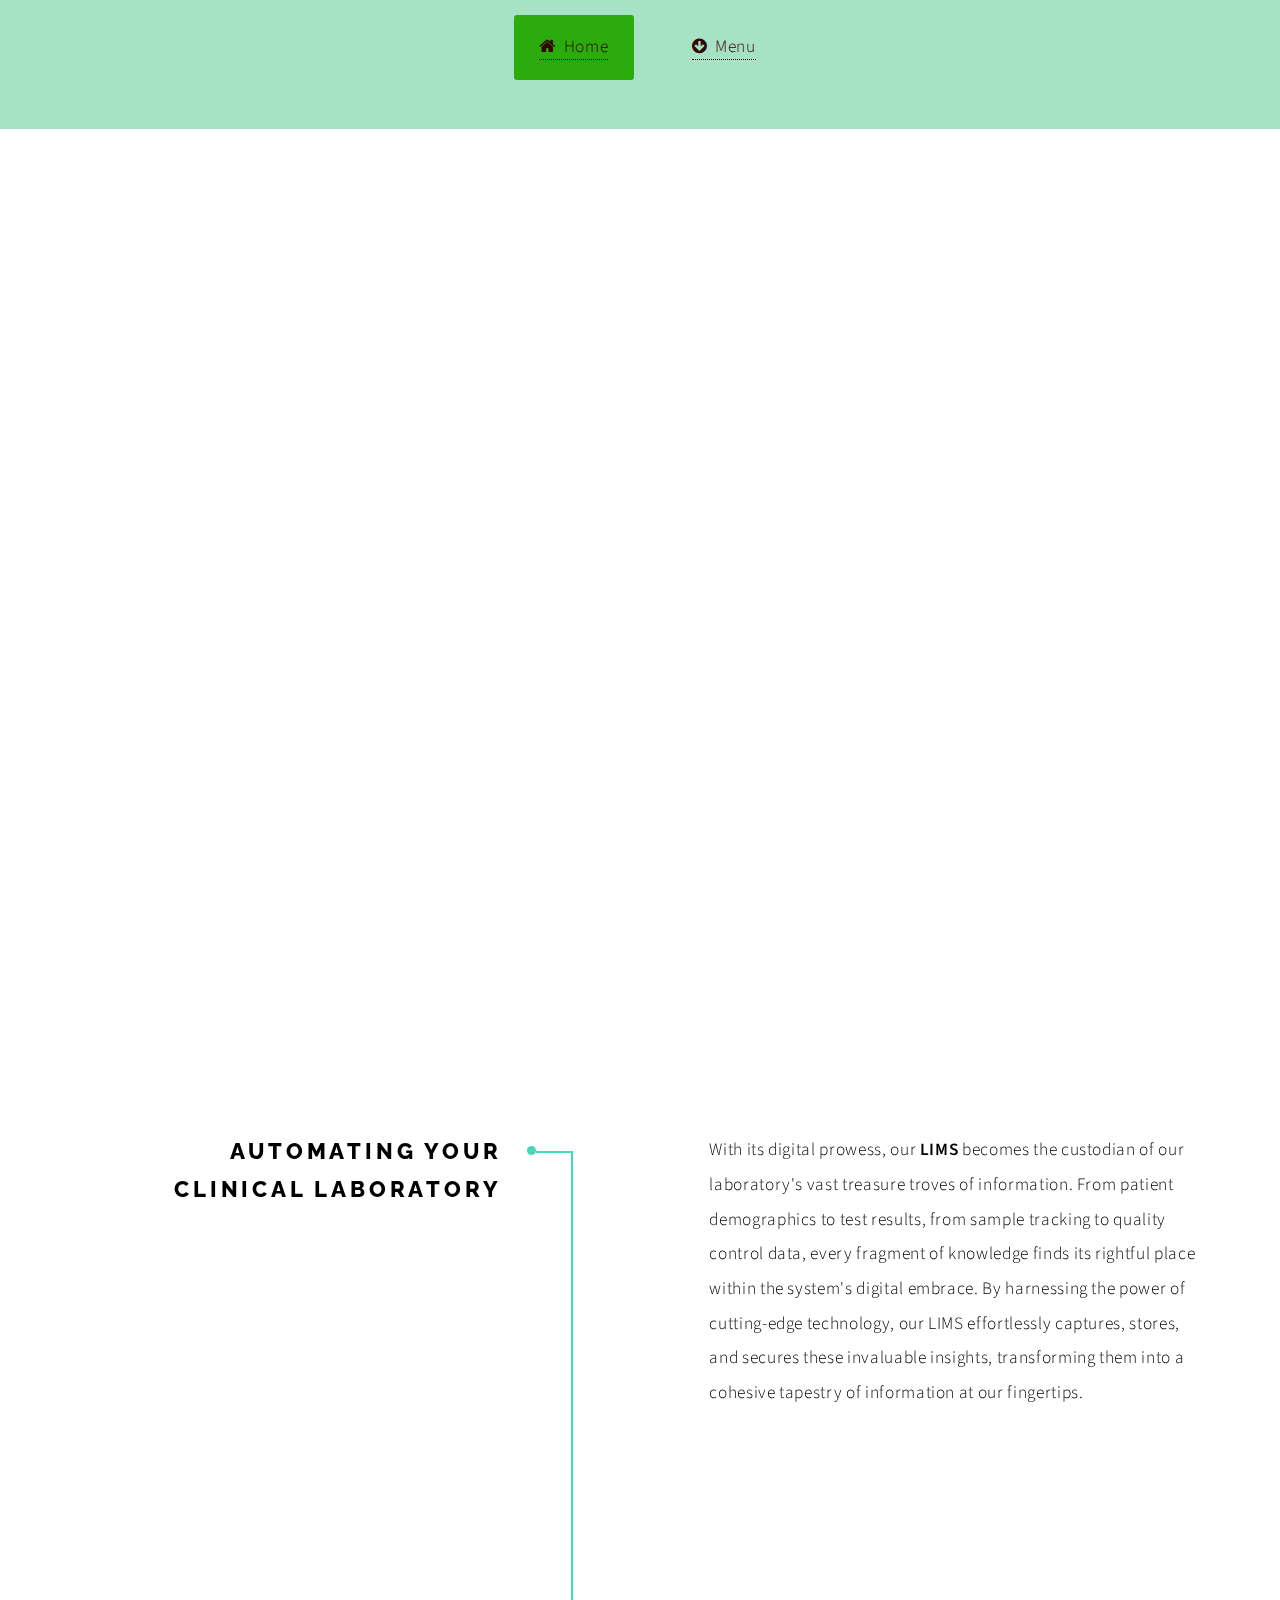
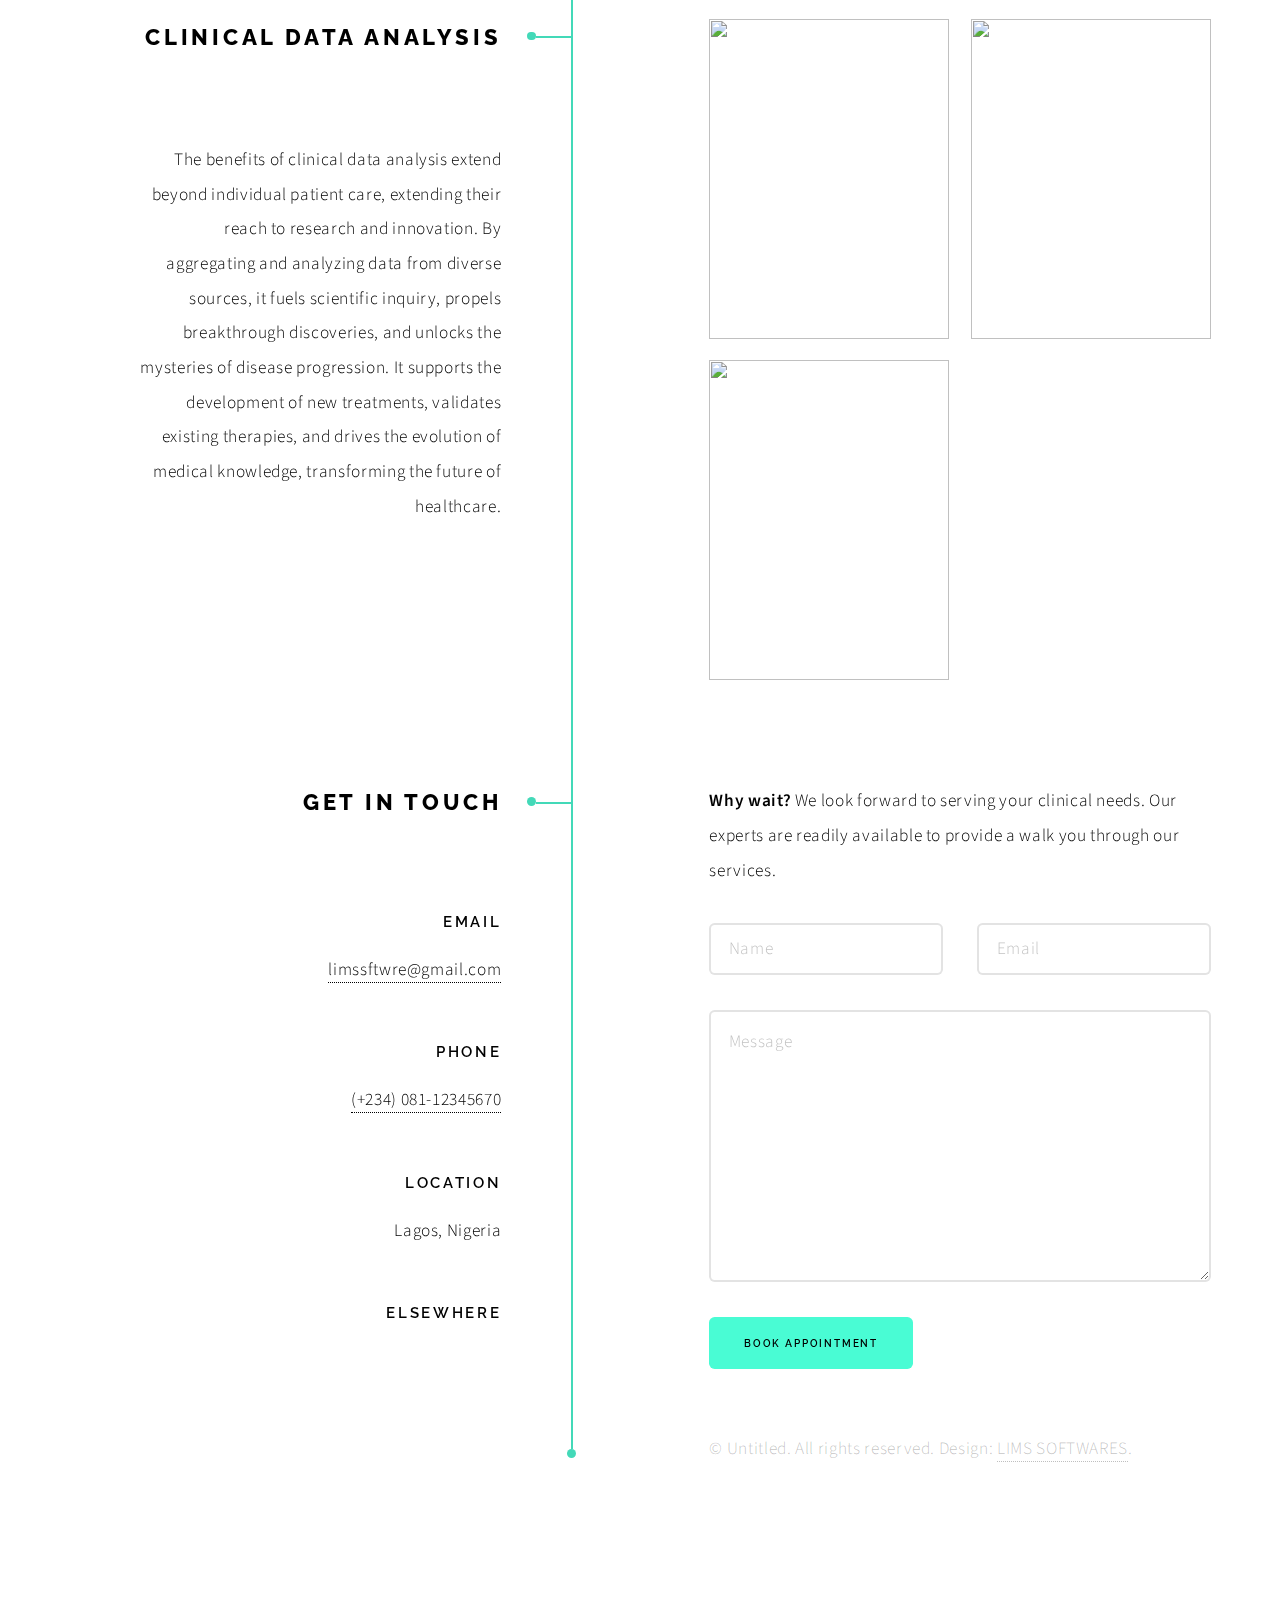
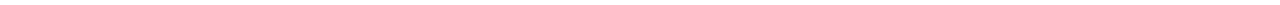
==== index.html @ 27f15570 "homepage" ====
<!DOCTYPE HTML>
<!--
	Laboratory Information Managment System by Limssftwre.
	Free for personal and commercial use under the CCA 3.0 license (html5up.net/license)
-->
<html>
	<head>
		<title>Laboratory Information Management System</title>
		<meta charset="utf-8" />
		<meta name="viewport" content="width=device-width, initial-scale=1, user-scalable=no" />
		<meta name="description" content="" />
		<meta name="keywords" content="" />
		<link rel="stylesheet" href="assets/css/main.css">
		<link rel="stylesheet" href="https://stackpath.bootstrapcdn.com/font-awesome/4.7.0/css/font-awesome.min.css">
	</head>
	<body class="is-preload">

	
<!-- Menu-bar -->
	<div class="menu-bar">
		<ul>
			<li class="active"><a href="#"><i class="fa fa-home"></i>Home</a></li>
				<li><a href="#"><i class="fa fa-arrow-circle-down"></i>Menu</a>
					<div class="sub-menu-1">
						<ul>
							<li><a href="#">Register</a></li>
							<li><a href="#">Sign In</a></li>
							<li><a href="#">Staff</a></li>
						</ul>
					</div>
				</li>
		</ul>
	</div>

		<!-- Wrapper -->
			<div id="wrapper">

				<!-- Intro -->
					<section class="intro">
						<header>
							<h1>Laboratory Information Management System</h1>
							<p>A website designed to test the responsiveness of a clinical laboratory information management system <a href="https://twitter.com/limssftwre">@limssftwre</a> / <a href="https://limssftwre.com">LIMS SOFTWARES</a></p>
							<ul class="actions">
								<li><a href="#first" class="arrow scrolly"><span class="label">Next</span></a></li>
							</ul>
						</header>
						<div class="content">
							<span class="image fill" data-position="center"><img src="images/gallery/fulls/Lims 1.jpeg" alt="" /></span>
						</div>
					</section>

				<!-- Section -->
					<section id="first">
						<header>
							<h2>AUTOMATING YOUR CLINICAL LABORATORY</h2>
						</header>
						<div class="content">
							<p>With its digital prowess, our <strong>LIMS</strong> becomes the custodian of our laboratory's vast treasure troves of information. From patient demographics to test results, from sample tracking to quality control data, every fragment of knowledge finds its rightful place within the system's digital embrace. By harnessing the power of cutting-edge technology, our LIMS effortlessly captures, stores, and secures these invaluable insights, transforming them into a cohesive tapestry of information at our fingertips.</p>
							<span class="image main"><img src="images/LIms 3.jpg" alt="" /></span>
						</div>
					</section>

				<!-- Section -->
					<section>
						<header>
							<h2>CLinical Data Analysis</h2>
							<p>The benefits of clinical data analysis extend beyond individual patient care, extending their reach to research and innovation. By aggregating and analyzing data from diverse sources, it fuels scientific inquiry, propels breakthrough discoveries, and unlocks the mysteries of disease progression. It supports the development of new treatments, validates existing therapies, and drives the evolution of medical knowledge, transforming the future of healthcare.</p>
						</header>
						<div class="content">
							<div class="gallery">
								<a href="images/gallery/thumbs/Lims 2.jpeg"><img src="images/gallery/thumbs/Lims 2.jpeg" alt="" /></a>
								<a href="images/gallery/fulls/Lim_4.jpeg"><img src="images/gallery/thumbs/Lim_4.jpeg" alt="" /></a>
								<a href="images/gallery/fulls/Lim 5.jpeg"><img src="images/gallery/thumbs/Lim 5.jpeg" alt="" /></a>
							</div>
						</div>
					</section>
						
				<!-- Elements -->
				<!--
					<section>
						<header>
							<h2>Elements</h2>
						</header>
						<div class="content">

							<section>
								<header>
									<h3>Text</h3>
								</header>
								<div class="content">
									<p>This is <b>bold</b> and this is <strong>strong</strong>. This is <i>italic</i> and this is <em>emphasized</em>.
									This is <sup>superscript</sup> text and this is <sub>subscript</sub> text.
									This is <u>underlined</u> and this is code: <code>for (;;) { ... }</code>. Finally, <a href="#">this is a link</a>.</p>
									<hr />
									<h2>Heading Level 2</h2>
									<h3>Heading Level 3</h3>
									<h4>Heading Level 4</h4>
									<h5>Heading Level 5</h5>
									<hr />
									<h5>Blockquote</h5>
									<blockquote>Fringilla nisl. Donec accumsan interdum nisi, quis tincidunt felis sagittis eget tempus euismod. Vestibulum ante ipsum primis in faucibus vestibulum. Blandit adipiscing eu felis iaculis volutpat ac adipiscing accumsan faucibus. Vestibulum ante ipsum primis in faucibus lorem ipsum dolor sit amet nullam adipiscing eu felis.</blockquote>
									<h5>Preformatted</h5>
									<pre><code>i = 0;

while (!deck.isInOrder()) {
  print 'Iteration ' + i;
  deck.shuffle();
  i++;
}

print 'Sorted in ' + i + ' iterations.';</code></pre>
								</div>
							</section>

							<section>
								<header>
									<h3>Lists</h3>
								</header>
								<div class="content">

									<h4>Unordered</h4>
									<ul>
										<li>Dolor pulvinar etiam.</li>
										<li>Sagittis adipiscing.</li>
										<li>Felis enim feugiat.</li>
									</ul>

									<h4>Alternate</h4>
									<ul class="alt">
										<li>Dolor pulvinar etiam.</li>
										<li>Sagittis adipiscing.</li>
										<li>Felis enim feugiat.</li>
									</ul>

									<h4>Ordered</h4>
									<ol>
										<li>Dolor pulvinar etiam.</li>
										<li>Etiam vel felis viverra.</li>
										<li>Felis enim feugiat.</li>
										<li>Dolor pulvinar etiam.</li>
										<li>Etiam vel felis lorem.</li>
										<li>Felis enim et feugiat.</li>
									</ol>
									<h4>Icons</h4>
									<ul class="icons">
										<li><a href="#" class="icon brands fa-twitter"><span class="label">Twitter</span></a></li>
										<li><a href="#" class="icon brands fa-facebook-f"><span class="label">Facebook</span></a></li>
										<li><a href="#" class="icon brands fa-instagram"><span class="label">Instagram</span></a></li>
										<li><a href="#" class="icon brands fa-github"><span class="label">Github</span></a></li>
									</ul>

									<h4>Actions</h4>
									<ul class="actions">
										<li><a href="#" class="button primary">Default</a></li>
										<li><a href="#" class="button">Default</a></li>
									</ul>
									<ul class="actions stacked">
										<li><a href="#" class="button primary">Default</a></li>
										<li><a href="#" class="button">Default</a></li>
									</ul>
								</div>
							</section>

							<section>
								<header>
									<h3>Table</h3>
								</header>
								<div class="content">
									<h4>Default</h4>
									<div class="table-wrapper">
										<table>
											<thead>
												<tr>
													<th>Name</th>
													<th>Description</th>
													<th>Price</th>
												</tr>
											</thead>
											<tbody>
												<tr>
													<td>Item One</td>
													<td>Ante turpis integer aliquet porttitor.</td>
													<td>29.99</td>
												</tr>
												<tr>
													<td>Item Two</td>
													<td>Vis ac commodo adipiscing arcu aliquet.</td>
													<td>19.99</td>
												</tr>
												<tr>
													<td>Item Three</td>
													<td> Morbi faucibus arcu accumsan lorem.</td>
													<td>29.99</td>
												</tr>
												<tr>
													<td>Item Four</td>
													<td>Vitae integer tempus condimentum.</td>
													<td>19.99</td>
												</tr>
												<tr>
													<td>Item Five</td>
													<td>Ante turpis integer aliquet porttitor.</td>
													<td>29.99</td>
												</tr>
											</tbody>
											<tfoot>
												<tr>
													<td colspan="2"></td>
													<td>100.00</td>
												</tr>
											</tfoot>
										</table>
									</div>

									<h4>Alternate</h4>
									<div class="table-wrapper">
										<table class="alt">
											<thead>
												<tr>
													<th>Name</th>
													<th>Description</th>
													<th>Price</th>
												</tr>
											</thead>
											<tbody>
												<tr>
													<td>Item One</td>
													<td>Ante turpis integer aliquet porttitor.</td>
													<td>29.99</td>
												</tr>
												<tr>
													<td>Item Two</td>
													<td>Vis ac commodo adipiscing arcu aliquet.</td>
													<td>19.99</td>
												</tr>
												<tr>
													<td>Item Three</td>
													<td> Morbi faucibus arcu accumsan lorem.</td>
													<td>29.99</td>
												</tr>
												<tr>
													<td>Item Four</td>
													<td>Vitae integer tempus condimentum.</td>
													<td>19.99</td>
												</tr>
												<tr>
													<td>Item Five</td>
													<td>Ante turpis integer aliquet porttitor.</td>
													<td>29.99</td>
												</tr>
											</tbody>
											<tfoot>
												<tr>
													<td colspan="2"></td>
													<td>100.00</td>
												</tr>
											</tfoot>
										</table>
									</div>
								</div>
							</section>

							<section>
								<header>
									<h3>Buttons</h3>
								</header>
								<div class="content">
									<ul class="actions">
										<li><a href="#" class="button primary">Primary</a></li>
										<li><a href="#" class="button">Default</a></li>
									</ul>
									<ul class="actions">
										<li><a href="#" class="button large">Large</a></li>
										<li><a href="#" class="button">Default</a></li>
										<li><a href="#" class="button small">Small</a></li>
									</ul>
									<ul class="actions">
										<li><a href="#" class="button primary icon solid fa-download">Icon</a></li>
										<li><a href="#" class="button icon solid fa-download">Icon</a></li>
									</ul>
									<ul class="actions">
										<li><span class="button primary disabled">Disabled</span></li>
										<li><span class="button disabled">Disabled</span></li>
									</ul>
								</div>
							</section>

							<section>
								<header>
									<h3>Form</h3>
								</header>
								<div class="content">
									<form method="post" action="#">
										<div class="fields">
											<div class="field half">
												<label for="demo-name">Name</label>
												<input type="text" name="demo-name" id="demo-name" value="" placeholder="Jane Doe" />
											</div>
											<div class="field half">
												<label for="demo-email">Email</label>
												<input type="email" name="demo-email" id="demo-email" value="" placeholder="jane@untitled.tld" />
											</div>
											<div class="field">
												<label for="demo-category">Category</label>
												<select name="demo-category" id="demo-category">
													<option value="">-</option>
													<option value="1">Manufacturing</option>
													<option value="1">Shipping</option>
													<option value="1">Administration</option>
													<option value="1">Human Resources</option>
												</select>
											</div>
											<div class="field half">
												<input type="radio" id="demo-priority-low" name="demo-priority" checked>
												<label for="demo-priority-low">Low</label>
											</div>
											<div class="field half">
												<input type="radio" id="demo-priority-high" name="demo-priority">
												<label for="demo-priority-high">High</label>
											</div>
											<div class="field half">
												<input type="checkbox" id="demo-copy" name="demo-copy">
												<label for="demo-copy">Email me a copy</label>
											</div>
											<div class="field half">
												<input type="checkbox" id="demo-human" name="demo-human" checked>
												<label for="demo-human">Not a robot</label>
											</div>
											<div class="field">
												<label for="demo-message">Message</label>
												<textarea name="demo-message" id="demo-message" placeholder="Enter your message" rows="6"></textarea>
											</div>
										</div>
										<ul class="actions">
											<li><input type="submit" value="Send Message" class="primary" /></li>
											<li><input type="reset" value="Reset" /></li>
										</ul>
									</form>
								</div>
							</section>

						</div>
					</section>
				-->

				<!-- Section -->
					<section>
						<header>
							<h2>Get in touch</h2>
						</header>
						<div class="content">
							<p><strong>Why wait?</strong> We look forward to serving your clinical needs. Our experts are readily available to provide a walk you through our services.</p>
							<form>
								<div class="fields">
									<div class="field half">
										<input type="text" name="name" id="name" placeholder="Name" />
									</div>
									<div class="field half">
										<input type="email" name="email" id="email" placeholder="Email" />
									</div>
									<div class="field">
										<textarea name="message" id="message" placeholder="Message" rows="7"></textarea>
									</div>
								</div>
								<ul class="actions">
									<li><input type="submit" value="Book Appointment" class="button primary" /></li>
								</ul>
							</form>
						</div>
						<footer>
							<ul class="items">
								<li>
									<h3>Email</h3>
									<a href="#">limssftwre@gmail.com</a>
								</li>
								<li>
									<h3>Phone</h3>
									<a href="#">(+234) 081-12345670</a>
								</li>
								<li>
									<h3>Location</h3>
									<span>Lagos, Nigeria</span>
								</li>
								<li>
									<h3>Elsewhere</h3>
									<ul class="icons">
										<li><a href="#" class="icon brands fa-twitter"><span class="label">Twitter</span></a></li>
										<li><a href="#" class="icon brands fa-instagram"><span class="label">Instagram</span></a></li>
										<li><a href="#" class="icon brands fa-linkedin-in"><span class="label">LinkedIn</span></a></li>
										<li><a href="#" class="icon brands fa-github"><span class="label">GitHub</span></a></li>
									</ul>
								</li>
							</ul>
						</footer>
					</section>

				<!-- Copyright -->
					<div class="copyright">&copy; Untitled. All rights reserved. Design: <a href="https://limssftwre">LIMS SOFTWARES</a>.</div>

			</div>

		<!-- Scripts -->
			<script src="assets/js/jquery.min.js"></script>
			<script src="assets/js/jquery.scrolly.min.js"></script>
			<script src="assets/js/browser.min.js"></script>
			<script src="assets/js/breakpoints.min.js"></script>
			<script src="assets/js/util.js"></script>
			<script src="assets/js/main.js"></script>

	</body>
</html>
---- assets/css/main.css ----
@import url(fontawesome-all.min.css);
@import url("https://fonts.googleapis.com/css?family=Source+Sans+Pro:300,600,700,300i,600i,700i|Raleway:600,800");

/*
	Paradigm Shift by HTML5 UP
	html5up.net | @ajlkn
	Free for personal and commercial use under the CCA 3.0 license (html5up.net/license)
*/

html, body, div, span, applet, object,
iframe, h1, h2, h3, h4, h5, h6, p, blockquote,
pre, a, abbr, acronym, address, big, cite,
code, del, dfn, em, img, ins, kbd, q, s, samp,
small, strike, strong, sub, sup, tt, var, b,
u, i, center, dl, dt, dd, ol, ul, li, fieldset,
form, label, legend, table, caption, tbody,
tfoot, thead, tr, th, td, article, aside,
canvas, details, embed, figure, figcaption,
footer, header, hgroup, menu, nav, output, ruby,
section, summary, time, mark, audio, video {
	margin: 0;
	padding: 0;
	border: 0;
	font-size: 100%;
	font: inherit;
	vertical-align: baseline;}

article, aside, details, figcaption, figure,
footer, header, hgroup, menu, nav, section {
	display: block;}

body {
	line-height: 1;
}

ol, ul {
	list-style: none;
}

blockquote, q {
	quotes: none;
}

	blockquote:before, blockquote:after, q:before, q:after {
		content: '';
		content: none;
	}

table {
	border-collapse: collapse;
	border-spacing: 0;
}

body {
	-webkit-text-size-adjust: none;
}

mark {
	background-color: transparent;
	color: inherit;
}

input::-moz-focus-inner {
	border: 0;
	padding: 0;
}

input, select, textarea {
	-moz-appearance: none;
	-webkit-appearance: none;
	-ms-appearance: none;
	appearance: none;
}

/* Basic */

	@-ms-viewport {
		width: device-width;
	}

	body {
		-ms-overflow-style: scrollbar;
	}

	@media screen and (max-width: 480px) {

		html, body {
			min-width: 320px;
		}

	}

	html {
		box-sizing: border-box;
	}

	*, *:before, *:after {
		box-sizing: inherit;
	}

	html {
		overflow-x: hidden;
	}

	body {
		background: #ffffff;
		overflow-x: hidden;
	}

		body.is-preload *, body.is-preload *:before, body.is-preload *:after {
			-moz-animation: none !important;
			-webkit-animation: none !important;
			-ms-animation: none !important;
			animation: none !important;
			-moz-transition: none !important;
			-webkit-transition: none !important;
			-ms-transition: none !important;
			transition: none !important;
		}

/* Typography */

	html {
		font-size: 18pt;
	}

		@media screen and (max-width: 1920px) {

			html {
				font-size: 13pt;
			}

		}

		@media screen and (max-width: 1152px) {

			html {
				font-size: 14pt;
			}

		}

		@media screen and (max-width: 736px) {

			html {
				font-size: 12pt;
			}

		}

		@media screen and (max-width: 480px) {

			html {
				font-size: 11pt;
			}

		}

	body {
		background-color: #ffffff;
		color: #000000;
	}

	body, input, select, textarea {
		color: #000000;
		font-family: "Source Sans Pro", Helvetica, sans-serif;
		font-size: 1rem;
		font-weight: 300;
		letter-spacing: 0.0375em;
		line-height: 2;
	}

	a {
		-moz-transition: border-bottom-color 0.25s ease-in-out;
		-webkit-transition: border-bottom-color 0.25s ease-in-out;
		-ms-transition: border-bottom-color 0.25s ease-in-out;
		transition: border-bottom-color 0.25s ease-in-out;
		text-decoration: none;
		color: #000000;
		border-bottom: dotted 1px;
	}

		a:hover {
			text-decoration: none;
			border-bottom-color: transparent;
		}

	strong, b {
		font-weight: 600;
		color: #000000;
	}

	em, i {
		font-style: italic;
	}

	p {
		margin: 0 0 2rem 0;
	}

	h1, h2, h3, h4, h5, h6 {
		color: #000000;
		font-family: "Raleway", Helvetica, sans-serif;
		font-weight: 600;
		letter-spacing: 0.175em;
		line-height: 1.75;
		margin: 0 0 1.5rem 0;
		text-transform: uppercase;
	}

		h1 a, h2 a, h3 a, h4 a, h5 a, h6 a {
			color: inherit;
			text-decoration: none;
		}

	h1 {
		font-family: "Source Sans Pro", Helvetica, sans-serif;
		font-size: 5rem;
		font-weight: 700;
		letter-spacing: -0.05em;
		line-height: 1.1;
		margin: 0 0 1.5rem 0;
		text-transform: none;
	}

	h2 {
		font-size: 1.25rem;
		font-weight: 800;
		margin: 0 0 2rem 0;
	}

	h3 {
		font-size: 0.875rem;
	}

	h4 {
		font-size: 0.875rem;
	}

	h5 {
		font-size: 0.75rem;
	}

	h6 {
		font-size: 0.625rem;
	}

	@media screen and (max-width: 736px) {

		h1 {
			font-size: 4.5rem;
			line-height: 1.1;
		}

		h2 {
			font-size: 1.25rem;
			line-height: 1.7;
		}

		h3 {
			font-size: 0.9rem;
		}

		h4 {
			font-size: 0.75rem;
		}

		h5 {
			font-size: 0.675rem;
		}

	}

	@media screen and (max-width: 360px) {

		h1 {
			font-size: 3.75rem;
		}

		h2 {
			font-size: 1.125rem;
		}

		h3 {
			font-size: 0.8rem;
		}

		h4 {
			font-size: 0.675rem;
		}

		h5 {
			font-size: 0.675rem;
		}

	}

	sub {
		font-size: 0.8rem;
		position: relative;
		top: 0.5rem;
	}

	sup {
		font-size: 0.8rem;
		position: relative;
		top: -0.5rem;
	}

	blockquote {
		border-left: solid 0.5rem rgba(144, 144, 144, 0.25);
		font-style: italic;
		margin: 0 0 2rem 0;
		padding: 1rem 0 1rem 2rem;
	}

	code {
		background: rgba(144, 144, 144, 0.1);
		border-radius: 0.325rem;
		font-family: "Courier New", monospace;
		font-size: 0.9rem;
		margin: 0 0.25rem;
		padding: 0.25rem 0.65rem;
	}

	pre {
		-webkit-overflow-scrolling: touch;
		font-family: "Courier New", monospace;
		font-size: 0.9rem;
		margin: 0 0 2rem 0;
		width: 100%;
	}

		pre code {
			display: block;
			line-height: 1.75;
			padding: 1rem 1.5rem;
			overflow-x: auto;
		}

	hr {
		border: 0;
		border-bottom: solid 2px rgba(144, 144, 144, 0.25);
		margin: 3rem 0;
	}

		hr.major {
			margin: 5rem 0;
		}

		@media screen and (max-width: 736px) {

			hr.major {
				margin: 3rem 0;
			}

		}

/* Row */

	.row {
		display: flex;
		flex-wrap: wrap;
		box-sizing: border-box;
		align-items: stretch;
	}

		.row > * {
			box-sizing: border-box;
		}

		.row.gtr-uniform > * > :last-child {
			margin-bottom: 0;
		}

		.row.aln-left {
			justify-content: flex-start;
		}

		.row.aln-center {
			justify-content: center;
		}

		.row.aln-right {
			justify-content: flex-end;
		}

		.row.aln-top {
			align-items: flex-start;
		}

		.row.aln-middle {
			align-items: center;
		}

		.row.aln-bottom {
			align-items: flex-end;
		}

		.row > .imp {
			order: -1;
		}

		.row > .col-1 {
			width: 8.33333%;
		}

		.row > .off-1 {
			margin-left: 8.33333%;
		}

		.row > .col-2 {
			width: 16.66667%;
		}

		.row > .off-2 {
			margin-left: 16.66667%;
		}

		.row > .col-3 {
			width: 25%;
		}

		.row > .off-3 {
			margin-left: 25%;
		}

		.row > .col-4 {
			width: 33.33333%;
		}

		.row > .off-4 {
			margin-left: 33.33333%;
		}

		.row > .col-5 {
			width: 41.66667%;
		}

		.row > .off-5 {
			margin-left: 41.66667%;
		}

		.row > .col-6 {
			width: 50%;
		}

		.row > .off-6 {
			margin-left: 50%;
		}

		.row > .col-7 {
			width: 58.33333%;
		}

		.row > .off-7 {
			margin-left: 58.33333%;
		}

		.row > .col-8 {
			width: 66.66667%;
		}

		.row > .off-8 {
			margin-left: 66.66667%;
		}

		.row > .col-9 {
			width: 75%;
		}

		.row > .off-9 {
			margin-left: 75%;
		}

		.row > .col-10 {
			width: 83.33333%;
		}

		.row > .off-10 {
			margin-left: 83.33333%;
		}

		.row > .col-11 {
			width: 91.66667%;
		}

		.row > .off-11 {
			margin-left: 91.66667%;
		}

		.row > .col-12 {
			width: 100%;
		}

		.row > .off-12 {
			margin-left: 100%;
		}

		.row.gtr-0 {
			margin-top: 0;
			margin-left: 0rem;
		}

			.row.gtr-0 > * {
				padding: 0 0 0 0rem;
			}

			.row.gtr-0.gtr-uniform {
				margin-top: 0rem;
			}

				.row.gtr-0.gtr-uniform > * {
					padding-top: 0rem;
				}

		.row.gtr-25 {
			margin-top: 0;
			margin-left: -0.5rem;
		}

			.row.gtr-25 > * {
				padding: 0 0 0 0.5rem;
			}

			.row.gtr-25.gtr-uniform {
				margin-top: -0.5rem;
			}

				.row.gtr-25.gtr-uniform > * {
					padding-top: 0.5rem;
				}

		.row.gtr-50 {
			margin-top: 0;
			margin-left: -1rem;
		}

			.row.gtr-50 > * {
				padding: 0 0 0 1rem;
			}

			.row.gtr-50.gtr-uniform {
				margin-top: -1rem;
			}

				.row.gtr-50.gtr-uniform > * {
					padding-top: 1rem;
				}

		.row {
			margin-top: 0;
			margin-left: -2rem;
		}

			.row > * {
				padding: 0 0 0 2rem;
			}

			.row.gtr-uniform {
				margin-top: -2rem;
			}

				.row.gtr-uniform > * {
					padding-top: 2rem;
				}

		.row.gtr-150 {
			margin-top: 0;
			margin-left: -3rem;
		}

			.row.gtr-150 > * {
				padding: 0 0 0 3rem;
			}

			.row.gtr-150.gtr-uniform {
				margin-top: -3rem;
			}

				.row.gtr-150.gtr-uniform > * {
					padding-top: 3rem;
				}

		.row.gtr-200 {
			margin-top: 0;
			margin-left: -4rem;
		}

			.row.gtr-200 > * {
				padding: 0 0 0 4rem;
			}

			.row.gtr-200.gtr-uniform {
				margin-top: -4rem;
			}

				.row.gtr-200.gtr-uniform > * {
					padding-top: 4rem;
				}

		@media screen and (max-width: 1920px) {

			.row {
				display: flex;
				flex-wrap: wrap;
				box-sizing: border-box;
				align-items: stretch;
			}

				.row > * {
					box-sizing: border-box;
				}

				.row.gtr-uniform > * > :last-child {
					margin-bottom: 0;
				}

				.row.aln-left {
					justify-content: flex-start;
				}

				.row.aln-center {
					justify-content: center;
				}

				.row.aln-right {
					justify-content: flex-end;
				}

				.row.aln-top {
					align-items: flex-start;
				}

				.row.aln-middle {
					align-items: center;
				}

				.row.aln-bottom {
					align-items: flex-end;
				}

				.row > .imp-xlarge {
					order: -1;
				}

				.row > .col-1-xlarge {
					width: 8.33333%;
				}

				.row > .off-1-xlarge {
					margin-left: 8.33333%;
				}

				.row > .col-2-xlarge {
					width: 16.66667%;
				}

				.row > .off-2-xlarge {
					margin-left: 16.66667%;
				}

				.row > .col-3-xlarge {
					width: 25%;
				}

				.row > .off-3-xlarge {
					margin-left: 25%;
				}

				.row > .col-4-xlarge {
					width: 33.33333%;
				}

				.row > .off-4-xlarge {
					margin-left: 33.33333%;
				}

				.row > .col-5-xlarge {
					width: 41.66667%;
				}

				.row > .off-5-xlarge {
					margin-left: 41.66667%;
				}

				.row > .col-6-xlarge {
					width: 50%;
				}

				.row > .off-6-xlarge {
					margin-left: 50%;
				}

				.row > .col-7-xlarge {
					width: 58.33333%;
				}

				.row > .off-7-xlarge {
					margin-left: 58.33333%;
				}

				.row > .col-8-xlarge {
					width: 66.66667%;
				}

				.row > .off-8-xlarge {
					margin-left: 66.66667%;
				}

				.row > .col-9-xlarge {
					width: 75%;
				}

				.row > .off-9-xlarge {
					margin-left: 75%;
				}

				.row > .col-10-xlarge {
					width: 83.33333%;
				}

				.row > .off-10-xlarge {
					margin-left: 83.33333%;
				}

				.row > .col-11-xlarge {
					width: 91.66667%;
				}

				.row > .off-11-xlarge {
					margin-left: 91.66667%;
				}

				.row > .col-12-xlarge {
					width: 100%;
				}

				.row > .off-12-xlarge {
					margin-left: 100%;
				}

				.row.gtr-0 {
					margin-top: 0;
					margin-left: 0rem;
				}

					.row.gtr-0 > * {
						padding: 0 0 0 0rem;
					}

					.row.gtr-0.gtr-uniform {
						margin-top: 0rem;
					}

						.row.gtr-0.gtr-uniform > * {
							padding-top: 0rem;
						}

				.row.gtr-25 {
					margin-top: 0;
					margin-left: -0.5rem;
				}

					.row.gtr-25 > * {
						padding: 0 0 0 0.5rem;
					}

					.row.gtr-25.gtr-uniform {
						margin-top: -0.5rem;
					}

						.row.gtr-25.gtr-uniform > * {
							padding-top: 0.5rem;
						}

				.row.gtr-50 {
					margin-top: 0;
					margin-left: -1rem;
				}

					.row.gtr-50 > * {
						padding: 0 0 0 1rem;
					}

					.row.gtr-50.gtr-uniform {
						margin-top: -1rem;
					}

						.row.gtr-50.gtr-uniform > * {
							padding-top: 1rem;
						}

				.row {
					margin-top: 0;
					margin-left: -2rem;
				}

					.row > * {
						padding: 0 0 0 2rem;
					}

					.row.gtr-uniform {
						margin-top: -2rem;
					}

						.row.gtr-uniform > * {
							padding-top: 2rem;
						}

				.row.gtr-150 {
					margin-top: 0;
					margin-left: -3rem;
				}

					.row.gtr-150 > * {
						padding: 0 0 0 3rem;
					}

					.row.gtr-150.gtr-uniform {
						margin-top: -3rem;
					}

						.row.gtr-150.gtr-uniform > * {
							padding-top: 3rem;
						}

				.row.gtr-200 {
					margin-top: 0;
					margin-left: -4rem;
				}

					.row.gtr-200 > * {
						padding: 0 0 0 4rem;
					}

					.row.gtr-200.gtr-uniform {
						margin-top: -4rem;
					}

						.row.gtr-200.gtr-uniform > * {
							padding-top: 4rem;
						}

		}

		@media screen and (max-width: 1280px) {

			.row {
				display: flex;
				flex-wrap: wrap;
				box-sizing: border-box;
				align-items: stretch;
			}

				.row > * {
					box-sizing: border-box;
				}

				.row.gtr-uniform > * > :last-child {
					margin-bottom: 0;
				}

				.row.aln-left {
					justify-content: flex-start;
				}

				.row.aln-center {
					justify-content: center;
				}

				.row.aln-right {
					justify-content: flex-end;
				}

				.row.aln-top {
					align-items: flex-start;
				}

				.row.aln-middle {
					align-items: center;
				}

				.row.aln-bottom {
					align-items: flex-end;
				}

				.row > .imp-large {
					order: -1;
				}

				.row > .col-1-large {
					width: 8.33333%;
				}

				.row > .off-1-large {
					margin-left: 8.33333%;
				}

				.row > .col-2-large {
					width: 16.66667%;
				}

				.row > .off-2-large {
					margin-left: 16.66667%;
				}

				.row > .col-3-large {
					width: 25%;
				}

				.row > .off-3-large {
					margin-left: 25%;
				}

				.row > .col-4-large {
					width: 33.33333%;
				}

				.row > .off-4-large {
					margin-left: 33.33333%;
				}

				.row > .col-5-large {
					width: 41.66667%;
				}

				.row > .off-5-large {
					margin-left: 41.66667%;
				}

				.row > .col-6-large {
					width: 50%;
				}

				.row > .off-6-large {
					margin-left: 50%;
				}

				.row > .col-7-large {
					width: 58.33333%;
				}

				.row > .off-7-large {
					margin-left: 58.33333%;
				}

				.row > .col-8-large {
					width: 66.66667%;
				}

				.row > .off-8-large {
					margin-left: 66.66667%;
				}

				.row > .col-9-large {
					width: 75%;
				}

				.row > .off-9-large {
					margin-left: 75%;
				}

				.row > .col-10-large {
					width: 83.33333%;
				}

				.row > .off-10-large {
					margin-left: 83.33333%;
				}

				.row > .col-11-large {
					width: 91.66667%;
				}

				.row > .off-11-large {
					margin-left: 91.66667%;
				}

				.row > .col-12-large {
					width: 100%;
				}

				.row > .off-12-large {
					margin-left: 100%;
				}

				.row.gtr-0 {
					margin-top: 0;
					margin-left: 0rem;
				}

					.row.gtr-0 > * {
						padding: 0 0 0 0rem;
					}

					.row.gtr-0.gtr-uniform {
						margin-top: 0rem;
					}

						.row.gtr-0.gtr-uniform > * {
							padding-top: 0rem;
						}

				.row.gtr-25 {
					margin-top: 0;
					margin-left: -0.375rem;
				}

					.row.gtr-25 > * {
						padding: 0 0 0 0.375rem;
					}

					.row.gtr-25.gtr-uniform {
						margin-top: -0.375rem;
					}

						.row.gtr-25.gtr-uniform > * {
							padding-top: 0.375rem;
						}

				.row.gtr-50 {
					margin-top: 0;
					margin-left: -0.75rem;
				}

					.row.gtr-50 > * {
						padding: 0 0 0 0.75rem;
					}

					.row.gtr-50.gtr-uniform {
						margin-top: -0.75rem;
					}

						.row.gtr-50.gtr-uniform > * {
							padding-top: 0.75rem;
						}

				.row {
					margin-top: 0;
					margin-left: -1.5rem;
				}

					.row > * {
						padding: 0 0 0 1.5rem;
					}

					.row.gtr-uniform {
						margin-top: -1.5rem;
					}

						.row.gtr-uniform > * {
							padding-top: 1.5rem;
						}

				.row.gtr-150 {
					margin-top: 0;
					margin-left: -2.25rem;
				}

					.row.gtr-150 > * {
						padding: 0 0 0 2.25rem;
					}

					.row.gtr-150.gtr-uniform {
						margin-top: -2.25rem;
					}

						.row.gtr-150.gtr-uniform > * {
							padding-top: 2.25rem;
						}

				.row.gtr-200 {
					margin-top: 0;
					margin-left: -3rem;
				}

					.row.gtr-200 > * {
						padding: 0 0 0 3rem;
					}

					.row.gtr-200.gtr-uniform {
						margin-top: -3rem;
					}

						.row.gtr-200.gtr-uniform > * {
							padding-top: 3rem;
						}

		}

		@media screen and (max-width: 1152px) {

			.row {
				display: flex;
				flex-wrap: wrap;
				box-sizing: border-box;
				align-items: stretch;
			}

				.row > * {
					box-sizing: border-box;
				}

				.row.gtr-uniform > * > :last-child {
					margin-bottom: 0;
				}

				.row.aln-left {
					justify-content: flex-start;
				}

				.row.aln-center {
					justify-content: center;
				}

				.row.aln-right {
					justify-content: flex-end;
				}

				.row.aln-top {
					align-items: flex-start;
				}

				.row.aln-middle {
					align-items: center;
				}

				.row.aln-bottom {
					align-items: flex-end;
				}

				.row > .imp-medium {
					order: -1;
				}

				.row > .col-1-medium {
					width: 8.33333%;
				}

				.row > .off-1-medium {
					margin-left: 8.33333%;
				}

				.row > .col-2-medium {
					width: 16.66667%;
				}

				.row > .off-2-medium {
					margin-left: 16.66667%;
				}

				.row > .col-3-medium {
					width: 25%;
				}

				.row > .off-3-medium {
					margin-left: 25%;
				}

				.row > .col-4-medium {
					width: 33.33333%;
				}

				.row > .off-4-medium {
					margin-left: 33.33333%;
				}

				.row > .col-5-medium {
					width: 41.66667%;
				}

				.row > .off-5-medium {
					margin-left: 41.66667%;
				}

				.row > .col-6-medium {
					width: 50%;
				}

				.row > .off-6-medium {
					margin-left: 50%;
				}

				.row > .col-7-medium {
					width: 58.33333%;
				}

				.row > .off-7-medium {
					margin-left: 58.33333%;
				}

				.row > .col-8-medium {
					width: 66.66667%;
				}

				.row > .off-8-medium {
					margin-left: 66.66667%;
				}

				.row > .col-9-medium {
					width: 75%;
				}

				.row > .off-9-medium {
					margin-left: 75%;
				}

				.row > .col-10-medium {
					width: 83.33333%;
				}

				.row > .off-10-medium {
					margin-left: 83.33333%;
				}

				.row > .col-11-medium {
					width: 91.66667%;
				}

				.row > .off-11-medium {
					margin-left: 91.66667%;
				}

				.row > .col-12-medium {
					width: 100%;
				}

				.row > .off-12-medium {
					margin-left: 100%;
				}

				.row.gtr-0 {
					margin-top: 0;
					margin-left: 0rem;
				}

					.row.gtr-0 > * {
						padding: 0 0 0 0rem;
					}

					.row.gtr-0.gtr-uniform {
						margin-top: 0rem;
					}

						.row.gtr-0.gtr-uniform > * {
							padding-top: 0rem;
						}

				.row.gtr-25 {
					margin-top: 0;
					margin-left: -0.375rem;
				}

					.row.gtr-25 > * {
						padding: 0 0 0 0.375rem;
					}

					.row.gtr-25.gtr-uniform {
						margin-top: -0.375rem;
					}

						.row.gtr-25.gtr-uniform > * {
							padding-top: 0.375rem;
						}

				.row.gtr-50 {
					margin-top: 0;
					margin-left: -0.75rem;
				}

					.row.gtr-50 > * {
						padding: 0 0 0 0.75rem;
					}

					.row.gtr-50.gtr-uniform {
						margin-top: -0.75rem;
					}

						.row.gtr-50.gtr-uniform > * {
							padding-top: 0.75rem;
						}

				.row {
					margin-top: 0;
					margin-left: -1.5rem;
				}

					.row > * {
						padding: 0 0 0 1.5rem;
					}

					.row.gtr-uniform {
						margin-top: -1.5rem;
					}

						.row.gtr-uniform > * {
							padding-top: 1.5rem;
						}

				.row.gtr-150 {
					margin-top: 0;
					margin-left: -2.25rem;
				}

					.row.gtr-150 > * {
						padding: 0 0 0 2.25rem;
					}

					.row.gtr-150.gtr-uniform {
						margin-top: -2.25rem;
					}

						.row.gtr-150.gtr-uniform > * {
							padding-top: 2.25rem;
						}

				.row.gtr-200 {
					margin-top: 0;
					margin-left: -3rem;
				}

					.row.gtr-200 > * {
						padding: 0 0 0 3rem;
					}

					.row.gtr-200.gtr-uniform {
						margin-top: -3rem;
					}

						.row.gtr-200.gtr-uniform > * {
							padding-top: 3rem;
						}

		}

		@media screen and (max-width: 736px) {

			.row {
				display: flex;
				flex-wrap: wrap;
				box-sizing: border-box;
				align-items: stretch;
			}

				.row > * {
					box-sizing: border-box;
				}

				.row.gtr-uniform > * > :last-child {
					margin-bottom: 0;
				}

				.row.aln-left {
					justify-content: flex-start;
				}

				.row.aln-center {
					justify-content: center;
				}

				.row.aln-right {
					justify-content: flex-end;
				}

				.row.aln-top {
					align-items: flex-start;
				}

				.row.aln-middle {
					align-items: center;
				}

				.row.aln-bottom {
					align-items: flex-end;
				}

				.row > .imp-small {
					order: -1;
				}

				.row > .col-1-small {
					width: 8.33333%;
				}

				.row > .off-1-small {
					margin-left: 8.33333%;
				}

				.row > .col-2-small {
					width: 16.66667%;
				}

				.row > .off-2-small {
					margin-left: 16.66667%;
				}

				.row > .col-3-small {
					width: 25%;
				}

				.row > .off-3-small {
					margin-left: 25%;
				}

				.row > .col-4-small {
					width: 33.33333%;
				}

				.row > .off-4-small {
					margin-left: 33.33333%;
				}

				.row > .col-5-small {
					width: 41.66667%;
				}

				.row > .off-5-small {
					margin-left: 41.66667%;
				}

				.row > .col-6-small {
					width: 50%;
				}

				.row > .off-6-small {
					margin-left: 50%;
				}

				.row > .col-7-small {
					width: 58.33333%;
				}

				.row > .off-7-small {
					margin-left: 58.33333%;
				}

				.row > .col-8-small {
					width: 66.66667%;
				}

				.row > .off-8-small {
					margin-left: 66.66667%;
				}

				.row > .col-9-small {
					width: 75%;
				}

				.row > .off-9-small {
					margin-left: 75%;
				}

				.row > .col-10-small {
					width: 83.33333%;
				}

				.row > .off-10-small {
					margin-left: 83.33333%;
				}

				.row > .col-11-small {
					width: 91.66667%;
				}

				.row > .off-11-small {
					margin-left: 91.66667%;
				}

				.row > .col-12-small {
					width: 100%;
				}

				.row > .off-12-small {
					margin-left: 100%;
				}

				.row.gtr-0 {
					margin-top: 0;
					margin-left: 0rem;
				}

					.row.gtr-0 > * {
						padding: 0 0 0 0rem;
					}

					.row.gtr-0.gtr-uniform {
						margin-top: 0rem;
					}

						.row.gtr-0.gtr-uniform > * {
							padding-top: 0rem;
						}

				.row.gtr-25 {
					margin-top: 0;
					margin-left: -0.3125rem;
				}

					.row.gtr-25 > * {
						padding: 0 0 0 0.3125rem;
					}

					.row.gtr-25.gtr-uniform {
						margin-top: -0.3125rem;
					}

						.row.gtr-25.gtr-uniform > * {
							padding-top: 0.3125rem;
						}

				.row.gtr-50 {
					margin-top: 0;
					margin-left: -0.625rem;
				}

					.row.gtr-50 > * {
						padding: 0 0 0 0.625rem;
					}

					.row.gtr-50.gtr-uniform {
						margin-top: -0.625rem;
					}

						.row.gtr-50.gtr-uniform > * {
							padding-top: 0.625rem;
						}

				.row {
					margin-top: 0;
					margin-left: -1.25rem;
				}

					.row > * {
						padding: 0 0 0 1.25rem;
					}

					.row.gtr-uniform {
						margin-top: -1.25rem;
					}

						.row.gtr-uniform > * {
							padding-top: 1.25rem;
						}

				.row.gtr-150 {
					margin-top: 0;
					margin-left: -1.875rem;
				}

					.row.gtr-150 > * {
						padding: 0 0 0 1.875rem;
					}

					.row.gtr-150.gtr-uniform {
						margin-top: -1.875rem;
					}

						.row.gtr-150.gtr-uniform > * {
							padding-top: 1.875rem;
						}

				.row.gtr-200 {
					margin-top: 0;
					margin-left: -2.5rem;
				}

					.row.gtr-200 > * {
						padding: 0 0 0 2.5rem;
					}

					.row.gtr-200.gtr-uniform {
						margin-top: -2.5rem;
					}

						.row.gtr-200.gtr-uniform > * {
							padding-top: 2.5rem;
						}

		}

		@media screen and (max-width: 480px) {

			.row {
				display: flex;
				flex-wrap: wrap;
				box-sizing: border-box;
				align-items: stretch;
			}

				.row > * {
					box-sizing: border-box;
				}

				.row.gtr-uniform > * > :last-child {
					margin-bottom: 0;
				}

				.row.aln-left {
					justify-content: flex-start;
				}

				.row.aln-center {
					justify-content: center;
				}

				.row.aln-right {
					justify-content: flex-end;
				}

				.row.aln-top {
					align-items: flex-start;
				}

				.row.aln-middle {
					align-items: center;
				}

				.row.aln-bottom {
					align-items: flex-end;
				}

				.row > .imp-xsmall {
					order: -1;
				}

				.row > .col-1-xsmall {
					width: 8.33333%;
				}

				.row > .off-1-xsmall {
					margin-left: 8.33333%;
				}

				.row > .col-2-xsmall {
					width: 16.66667%;
				}

				.row > .off-2-xsmall {
					margin-left: 16.66667%;
				}

				.row > .col-3-xsmall {
					width: 25%;
				}

				.row > .off-3-xsmall {
					margin-left: 25%;
				}

				.row > .col-4-xsmall {
					width: 33.33333%;
				}

				.row > .off-4-xsmall {
					margin-left: 33.33333%;
				}

				.row > .col-5-xsmall {
					width: 41.66667%;
				}

				.row > .off-5-xsmall {
					margin-left: 41.66667%;
				}

				.row > .col-6-xsmall {
					width: 50%;
				}

				.row > .off-6-xsmall {
					margin-left: 50%;
				}

				.row > .col-7-xsmall {
					width: 58.33333%;
				}

				.row > .off-7-xsmall {
					margin-left: 58.33333%;
				}

				.row > .col-8-xsmall {
					width: 66.66667%;
				}

				.row > .off-8-xsmall {
					margin-left: 66.66667%;
				}

				.row > .col-9-xsmall {
					width: 75%;
				}

				.row > .off-9-xsmall {
					margin-left: 75%;
				}

				.row > .col-10-xsmall {
					width: 83.33333%;
				}

				.row > .off-10-xsmall {
					margin-left: 83.33333%;
				}

				.row > .col-11-xsmall {
					width: 91.66667%;
				}

				.row > .off-11-xsmall {
					margin-left: 91.66667%;
				}

				.row > .col-12-xsmall {
					width: 100%;
				}

				.row > .off-12-xsmall {
					margin-left: 100%;
				}

				.row.gtr-0 {
					margin-top: 0;
					margin-left: 0rem;
				}

					.row.gtr-0 > * {
						padding: 0 0 0 0rem;
					}

					.row.gtr-0.gtr-uniform {
						margin-top: 0rem;
					}

						.row.gtr-0.gtr-uniform > * {
							padding-top: 0rem;
						}

				.row.gtr-25 {
					margin-top: 0;
					margin-left: -0.3125rem;
				}

					.row.gtr-25 > * {
						padding: 0 0 0 0.3125rem;
					}

					.row.gtr-25.gtr-uniform {
						margin-top: -0.3125rem;
					}

						.row.gtr-25.gtr-uniform > * {
							padding-top: 0.3125rem;
						}

				.row.gtr-50 {
					margin-top: 0;
					margin-left: -0.625rem;
				}

					.row.gtr-50 > * {
						padding: 0 0 0 0.625rem;
					}

					.row.gtr-50.gtr-uniform {
						margin-top: -0.625rem;
					}

						.row.gtr-50.gtr-uniform > * {
							padding-top: 0.625rem;
						}

				.row {
					margin-top: 0;
					margin-left: -1.25rem;
				}

					.row > * {
						padding: 0 0 0 1.25rem;
					}

					.row.gtr-uniform {
						margin-top: -1.25rem;
					}

						.row.gtr-uniform > * {
							padding-top: 1.25rem;
						}

				.row.gtr-150 {
					margin-top: 0;
					margin-left: -1.875rem;
				}

					.row.gtr-150 > * {
						padding: 0 0 0 1.875rem;
					}

					.row.gtr-150.gtr-uniform {
						margin-top: -1.875rem;
					}

						.row.gtr-150.gtr-uniform > * {
							padding-top: 1.875rem;
						}

				.row.gtr-200 {
					margin-top: 0;
					margin-left: -2.5rem;
				}

					.row.gtr-200 > * {
						padding: 0 0 0 2.5rem;
					}

					.row.gtr-200.gtr-uniform {
						margin-top: -2.5rem;
					}

						.row.gtr-200.gtr-uniform > * {
							padding-top: 2.5rem;
						}

					
		}

/* Menu Bar*/

	.menu-bar {
		background: rgb(168, 226, 197);
		text-align: center;
	}
	.menu-bar ul {
		display: inline-flex;
		list-style: none;
		color: #fff;
	}
	.menu-bar ul li {
		width: 120px;
		margin: 15px;
		padding: 15px;
	}
	.menu-bar ul li a {
		text-decoration: none;
		color: #330707;
	}
	.active, .menu-bar ul li:hover {
		background: #2bab0d;
		border-radius: 3px;
	}
	.menu-bar .fa {
		margin-right: 8px;
	}
	.sub-menu-1 {
		display: none;
	}
	.menu-bar ul li:hover .sub-menu-1 {
		display: block;
		position: absolute;
		background: rgb(0,100, 0);
		margin-top: 15px;
		margin-left: -15px;
	}
	.menu-bar ul li:hover .sub-menu-1 ul {
		display: block;
		margin: 10px;
	}
	.menu-bar ul li:hover .sub-menu-1 ul li {
		width: 150px;
		padding: 10px;
		border-bottom: 1px dotted #fff;
		background: transparent;
		border-radius: 0;
		text-align: left;
	}
	.menu-bar ul li:hover .sub-menu-1 ul li:last-child {
		border-bottom: none;
	}
	.menu-bar ul li:hover .sub-menu-1 ul li a:hover {
		color: #b2ff00;
	}

/* Box */

	.box {
		border: solid 2px rgba(144, 144, 144, 0.25);
		border-radius: 0.325rem;
		margin-bottom: 2rem;
		padding: 1.5rem;
	}

		.box > :last-child {
			margin-bottom: 0;
		}

		.box.alt {
			border: 0;
			border-radius: 0;
			padding: 0;
		}

/* Button */

	input[type="submit"],
	input[type="reset"],
	input[type="button"],
	button,
	.button {
		-moz-appearance: none;
		-webkit-appearance: none;
		-ms-appearance: none;
		appearance: none;
		-moz-transition: background-color 0.25s ease-in-out, box-shadow 0.25s ease-in-out, color 0.25s ease-in-out;
		-webkit-transition: background-color 0.25s ease-in-out, box-shadow 0.25s ease-in-out, color 0.25s ease-in-out;
		-ms-transition: background-color 0.25s ease-in-out, box-shadow 0.25s ease-in-out, color 0.25s ease-in-out;
		transition: background-color 0.25s ease-in-out, box-shadow 0.25s ease-in-out, color 0.25s ease-in-out;
		background-color: transparent;
		border-radius: 0.325rem;
		border: 0;
		box-shadow: inset 0 0 0 2px rgba(144, 144, 144, 0.25);
		color: #000000 !important;
		cursor: pointer;
		display: inline-block;
		font-family: "Raleway", Helvetica, sans-serif;
		font-size: 0.6rem;
		font-weight: 600;
		height: 3rem;
		letter-spacing: 0.175em;
		line-height: 3rem;
		padding: 0 2rem;
		text-align: center;
		text-decoration: none;
		text-transform: uppercase;
		white-space: nowrap;
	}

		input[type="submit"]:hover,
		input[type="reset"]:hover,
		input[type="button"]:hover,
		button:hover,
		.button:hover {
			box-shadow: inset 0 0 0 2px #2ee4bb;
			color: #2ee4bb !important;
		}

		input[type="submit"]:active,
		input[type="reset"]:active,
		input[type="button"]:active,
		button:active,
		.button:active {
			background-color: rgba(73, 252, 212, 0.25);
			box-shadow: inset 0 0 0 2px #2ee4bb;
			color: #2ee4bb !important;
		}

		input[type="submit"].small,
		input[type="reset"].small,
		input[type="button"].small,
		button.small,
		.button.small {
			font-size: 0.5rem;
			height: 2.25rem;
			line-height: 2.25rem;
			padding: 0 1.25rem;
		}

		input[type="submit"].large,
		input[type="reset"].large,
		input[type="button"].large,
		button.large,
		.button.large {
			font-size: 0.7rem;
			height: 3.2625rem;
			line-height: 3.2625rem;
			padding: 0 3.25rem;
		}

		input[type="submit"].wide,
		input[type="reset"].wide,
		input[type="button"].wide,
		button.wide,
		.button.wide {
			min-width: 13rem;
		}

		input[type="submit"].icon:before,
		input[type="reset"].icon:before,
		input[type="button"].icon:before,
		button.icon:before,
		.button.icon:before {
			margin-right: 0.5rem;
		}

		input[type="submit"].fit,
		input[type="reset"].fit,
		input[type="button"].fit,
		button.fit,
		.button.fit {
			width: 100%;
		}

		input[type="submit"].disabled, input[type="submit"]:disabled,
		input[type="reset"].disabled,
		input[type="reset"]:disabled,
		input[type="button"].disabled,
		input[type="button"]:disabled,
		button.disabled,
		button:disabled,
		.button.disabled,
		.button:disabled {
			pointer-events: none;
			opacity: 0.25;
		}

		input[type="submit"].primary,
		input[type="reset"].primary,
		input[type="button"].primary,
		button.primary,
		.button.primary {
			background-color: #49fcd4;
			box-shadow: none;
			color: #000000 !important;
		}

			input[type="submit"].primary:hover,
			input[type="reset"].primary:hover,
			input[type="button"].primary:hover,
			button.primary:hover,
			.button.primary:hover {
				background-color: #93ffe7;
			}

			input[type="submit"].primary:active,
			input[type="reset"].primary:active,
			input[type="button"].primary:active,
			button.primary:active,
			.button.primary:active {
				background-color: #44f2cb;
			}

		@media screen and (max-width: 736px) {

			input[type="submit"],
			input[type="reset"],
			input[type="button"],
			button,
			.button {
				font-size: 0.7rem;
				height: 3.3rem;
				line-height: 3.3rem;
			}

				input[type="submit"].large,
				input[type="reset"].large,
				input[type="button"].large,
				button.large,
				.button.large {
					font-size: 0.8rem;
					height: 3.75rem;
					line-height: 3.75rem;
				}

				input[type="submit"].small,
				input[type="reset"].small,
				input[type="button"].small,
				button.small,
				.button.small {
					font-size: 0.6rem;
					height: 3rem;
					line-height: 3rem;
				}

		}

/* Form */

	form {
		margin: 0 0 2rem 0;
	}

		form > :last-child {
			margin-bottom: 0;
		}

		form > .fields {
			display: -moz-flex;
			display: -webkit-flex;
			display: -ms-flex;
			display: flex;
			-moz-flex-wrap: wrap;
			-webkit-flex-wrap: wrap;
			-ms-flex-wrap: wrap;
			flex-wrap: wrap;
			margin: -2rem 0 2rem -2rem;
			width: calc(100% + 4rem);
		}

			form > .fields > .field {
				-moz-flex-grow: 0;
				-webkit-flex-grow: 0;
				-ms-flex-grow: 0;
				flex-grow: 0;
				-moz-flex-shrink: 0;
				-webkit-flex-shrink: 0;
				-ms-flex-shrink: 0;
				flex-shrink: 0;
				padding: 2rem 0 0 2rem;
				width: calc(100% - 2rem);
			}

				form > .fields > .field > :last-child {
					margin-bottom: 0;
				}

				form > .fields > .field.half {
					width: calc(50% - 1rem);
				}

				form > .fields > .field.third {
					width: calc(100%/3 - 0.66667rem);
				}

				form > .fields > .field.quarter {
					width: calc(25% - 0.5rem);
				}

		@media screen and (max-width: 480px) {

			form > .fields {
				margin: -1.5rem 0 2rem -1.5rem;
				width: calc(100% + 3rem);
			}

				form > .fields > .field {
					padding: 1.5rem 0 0 1.5rem;
					width: calc(100% - 1.5rem);
				}

					form > .fields > .field.half {
						width: calc(100% - 1.5rem);
					}

					form > .fields > .field.third {
						width: calc(100% - 1.5rem);
					}

					form > .fields > .field.quarter {
						width: calc(100% - 1.5rem);
					}

		}

	input[type="text"],
	input[type="password"],
	input[type="email"],
	input[type="tel"],
	input[type="search"],
	input[type="url"],
	select,
	textarea {
		-moz-appearance: none;
		-webkit-appearance: none;
		-ms-appearance: none;
		appearance: none;
		border-radius: 0.325rem;
		border: solid 2px rgba(144, 144, 144, 0.25);
		color: inherit;
		display: block;
		outline: 0;
		padding: 0 1rem;
		text-decoration: none;
		width: 100%;
	}

		input[type="text"]:invalid,
		input[type="password"]:invalid,
		input[type="email"]:invalid,
		input[type="tel"]:invalid,
		input[type="search"]:invalid,
		input[type="url"]:invalid,
		select:invalid,
		textarea:invalid {
			box-shadow: none;
		}

		input[type="text"]:focus,
		input[type="password"]:focus,
		input[type="email"]:focus,
		input[type="tel"]:focus,
		input[type="search"]:focus,
		input[type="url"]:focus,
		select:focus,
		textarea:focus {
			border-color: #2ee4bb;
		}

	label {
		color: #000000;
		display: block;
		font-family: "Raleway", Helvetica, sans-serif;
		font-size: 0.75rem;
		font-weight: 600;
		letter-spacing: 0.175em;
		line-height: 1.75;
		margin: 0 0 1rem 0;
		text-transform: uppercase;
	}

	input[type="text"],
	input[type="password"],
	input[type="email"],
	input[type="tel"],
	input[type="search"],
	input[type="url"] {
		height: 3rem;
	}

	select {
		background-image: url("data:image/svg+xml;charset=utf8,%3Csvg xmlns='http://www.w3.org/2000/svg' width='40' height='40' preserveAspectRatio='none' viewBox='0 0 40 40'%3E%3Cpath d='M9.4,12.3l10.4,10.4l10.4-10.4c0.2-0.2,0.5-0.4,0.9-0.4c0.3,0,0.6,0.1,0.9,0.4l3.3,3.3c0.2,0.2,0.4,0.5,0.4,0.9 c0,0.4-0.1,0.6-0.4,0.9L20.7,31.9c-0.2,0.2-0.5,0.4-0.9,0.4c-0.3,0-0.6-0.1-0.9-0.4L4.3,17.3c-0.2-0.2-0.4-0.5-0.4-0.9 c0-0.4,0.1-0.6,0.4-0.9l3.3-3.3c0.2-0.2,0.5-0.4,0.9-0.4S9.1,12.1,9.4,12.3z' fill='rgba(144, 144, 144, 0.25)' /%3E%3C/svg%3E");
		background-position: calc(100% - 1rem) center;
		background-repeat: no-repeat;
		background-size: 1.25rem;
		height: 3rem;
		padding-right: 3rem;
		text-overflow: ellipsis;
	}

		select option {
			background-color: #ffffff;
			color: #000000;
		}

		select:focus::-ms-value {
			background-color: transparent;
		}

		select::-ms-expand {
			display: none;
		}

	textarea {
		padding: 0.75rem 1rem;
	}

	input[type="checkbox"],
	input[type="radio"] {
		-moz-appearance: none;
		-webkit-appearance: none;
		-ms-appearance: none;
		appearance: none;
		display: block;
		float: left;
		margin-right: -2rem;
		opacity: 0;
		width: 1rem;
		z-index: -1;
	}

		input[type="checkbox"] + label,
		input[type="radio"] + label {
			text-decoration: none;
			color: #000000;
			cursor: pointer;
			display: inline-block;
			font-family: "Source Sans Pro", Helvetica, sans-serif;
			font-size: 1rem;
			font-weight: 300;
			letter-spacing: 0.0375em;
			padding-left: 2.675rem;
			padding-right: 0.875rem;
			position: relative;
			text-transform: none;
		}

			input[type="checkbox"] + label:before,
			input[type="radio"] + label:before {
				-moz-osx-font-smoothing: grayscale;
				-webkit-font-smoothing: antialiased;
				display: inline-block;
				font-style: normal;
				font-variant: normal;
				text-rendering: auto;
				line-height: 1;
				text-transform: none !important;
				font-family: 'Font Awesome 5 Free';
				font-weight: 900;
			}

			input[type="checkbox"] + label:before,
			input[type="radio"] + label:before {
				border-radius: 0.325rem;
				border: solid 2px rgba(144, 144, 144, 0.25);
				content: '';
				display: inline-block;
				font-size: 0.8rem;
				height: 2.25rem;
				left: 0;
				line-height: 2.25rem;
				position: absolute;
				text-align: center;
				top: -0.15rem;
				width: 2.25rem;
			}

		input[type="checkbox"]:checked + label:before,
		input[type="radio"]:checked + label:before {
			content: '\f00c';
			background-color: #49fcd4;
			border-color: #49fcd4;
			color: #ffffff;
		}

		input[type="checkbox"]:focus + label:before,
		input[type="radio"]:focus + label:before {
			border-color: #49fcd4;
			box-shadow: 0 0 0 1px #49fcd4;
		}

	input[type="checkbox"] + label:before {
		border-radius: 0.325rem;
	}

	input[type="radio"] + label:before {
		border-radius: 100%;
	}

	::-webkit-input-placeholder {
		opacity: 1.0;
		color: rgba(0, 0, 0, 0.25) !important;
	}

	:-moz-placeholder {
		opacity: 1.0;
		color: rgba(0, 0, 0, 0.25) !important;
	}

	::-moz-placeholder {
		opacity: 1.0;
		color: rgba(0, 0, 0, 0.25) !important;
	}

	:-ms-input-placeholder {
		opacity: 1.0;
		color: rgba(0, 0, 0, 0.25) !important;
	}

	@media screen and (max-width: 736px) {

		label {
			font-size: 0.675rem;
		}

		input[type="checkbox"] + label,
		input[type="radio"] + label {
			font-size: 1rem;
		}

	}

	@media screen and (max-width: 360px) {

		label {
			font-size: 0.675rem;
		}

		input[type="checkbox"] + label,
		input[type="radio"] + label {
			font-size: 1rem;
		}

	}

/* Icon */

	.icon {
		text-decoration: none;
		border-bottom: none;
		position: relative;
	}

		.icon:before {
			-moz-osx-font-smoothing: grayscale;
			-webkit-font-smoothing: antialiased;
			display: inline-block;
			font-style: normal;
			font-variant: normal;
			text-rendering: auto;
			line-height: 1;
			text-transform: none !important;
			font-family: 'Font Awesome 5 Free';
			font-weight: 400;
		}

		.icon > .label {
			display: none;
		}

		.icon.solid:before {
			font-weight: 900;
		}

		.icon.brands:before {
			font-family: 'Font Awesome 5 Brands';
		}

/* Image */

	.image {
		border: 0;
		display: inline-block;
		position: relative;
	}

		.image img {
			display: block;
		}

		.image[data-position] img {
			-moz-object-fit: cover;
			-webkit-object-fit: cover;
			-ms-object-fit: cover;
			object-fit: cover;
			display: block;
			position: absolute;
			top: 0;
			left: 0;
			width: 100%;
			height: 100%;
		}

		.image[data-position="top left"] img {
			-moz-object-position: top left;
			-webkit-object-position: top left;
			-ms-object-position: top left;
			object-position: top left;
		}

		.image[data-position="top"] img {
			-moz-object-position: top;
			-webkit-object-position: top;
			-ms-object-position: top;
			object-position: top;
		}

		.image[data-position="top right"] img {
			-moz-object-position: top right;
			-webkit-object-position: top right;
			-ms-object-position: top right;
			object-position: top right;
		}

		.image[data-position="right"] img {
			-moz-object-position: right;
			-webkit-object-position: right;
			-ms-object-position: right;
			object-position: right;
		}

		.image[data-position="bottom right"] img {
			-moz-object-position: bottom right;
			-webkit-object-position: bottom right;
			-ms-object-position: bottom right;
			object-position: bottom right;
		}

		.image[data-position="bottom"] img {
			-moz-object-position: bottom;
			-webkit-object-position: bottom;
			-ms-object-position: bottom;
			object-position: bottom;
		}

		.image[data-position="bottom left"] img {
			-moz-object-position: bottom left;
			-webkit-object-position: bottom left;
			-ms-object-position: bottom left;
			object-position: bottom left;
		}

		.image[data-position="left"] img {
			-moz-object-position: left;
			-webkit-object-position: left;
			-ms-object-position: left;
			object-position: left;
		}

		.image[data-position="center"] img {
			-moz-object-position: center;
			-webkit-object-position: center;
			-ms-object-position: center;
			object-position: center;
		}

		.image[data-position="25% 25%"] img {
			-moz-object-position: 25% 25%;
			-webkit-object-position: 25% 25%;
			-ms-object-position: 25% 25%;
			object-position: 25% 25%;
		}

		.image[data-position="75% 25%"] img {
			-moz-object-position: 75% 25%;
			-webkit-object-position: 75% 25%;
			-ms-object-position: 75% 25%;
			object-position: 75% 25%;
		}

		.image[data-position="75% 75%"] img {
			-moz-object-position: 75% 75%;
			-webkit-object-position: 75% 75%;
			-ms-object-position: 75% 75%;
			object-position: 75% 75%;
		}

		.image[data-position="25% 75%"] img {
			-moz-object-position: 25% 75%;
			-webkit-object-position: 25% 75%;
			-ms-object-position: 25% 75%;
			object-position: 25% 75%;
		}

		.image.left, .image.right {
			max-width: 40%;
		}

			.image.left img, .image.right img {
				width: 100%;
			}

		.image.left {
			float: left;
			margin: 0 2rem 2rem 0;
			top: 0.25rem;
		}

		.image.right {
			float: right;
			margin: 0 0 2rem 2rem;
			top: 0.25rem;
		}

		.image.fit {
			display: block;
			margin: 0 0 2rem 0;
			width: 100%;
		}

			.image.fit img {
				width: 100%;
			}

		.image.main {
			display: block;
			margin: 3rem 0;
			width: 100%;
		}

			.image.main img {
				width: 100%;
			}

			.image.main:first-child {
				margin-top: 0;
			}

		.image.fill {
			height: 100%;
			left: 0;
			position: absolute;
			top: 0;
			width: 100%;
		}

			.image.fill img {
				height: 100%;
				left: 0;
				position: absolute;
				top: 0;
				width: 100%;
			}

/* List */

	ol {
		list-style: decimal;
		margin: 0 0 2rem 0;
		padding-left: 1.25rem;
	}

		ol li {
			padding-left: 0.25rem;
		}

	ul {
		list-style: disc;
		margin: 0 0 2rem 0;
		padding-left: 1rem;
	}

		ul li {
			padding-left: 0.325rem;
		}

		ul.alt {
			list-style: none;
			padding-left: 0;
		}

			ul.alt > li {
				border-top: solid 1px rgba(144, 144, 144, 0.25);
				padding: 0.75rem 0;
			}

				ul.alt > li:first-child {
					border-top: 0;
					padding-top: 0;
				}

				ul.alt > li:last-child {
					padding-bottom: 0;
				}

		ul.items {
			list-style: none;
			padding-left: 0;
		}

			ul.items > li {
				padding-left: 0;
				margin: 0 0 3rem 0;
			}

				ul.items > li > h3 {
					margin: 0 0 1rem 0;
				}

				ul.items > li > :last-child {
					margin-bottom: 0;
				}

				ul.items > li:last-child {
					margin-bottom: 0;
				}

		@media screen and (max-width: 736px) {

			ul.items > li {
				margin: 0 0 2rem 0;
			}

		}

	dl {
		margin: 0 0 2rem 0;
	}

		dl dt {
			display: block;
			font-weight: 600;
			margin: 0 0 1rem 0;
		}

		dl dd {
			margin-left: 1.5rem;
		}

/* Actions */

	ul.actions {
		display: -moz-flex;
		display: -webkit-flex;
		display: -ms-flex;
		display: flex;
		cursor: default;
		list-style: none;
		margin-left: -1rem;
		padding-left: 0;
	}

		ul.actions li {
			padding: 0 0 0 1rem;
			vertical-align: middle;
		}

		ul.actions.special {
			-moz-justify-content: center;
			-webkit-justify-content: center;
			-ms-justify-content: center;
			justify-content: center;
			width: 100%;
			margin-left: 0;
		}

			ul.actions.special li:first-child {
				padding-left: 0;
			}

		ul.actions.stacked {
			-moz-flex-direction: column;
			-webkit-flex-direction: column;
			-ms-flex-direction: column;
			flex-direction: column;
			margin-left: 0;
		}

			ul.actions.stacked li {
				padding: 1.3rem 0 0 0;
			}

				ul.actions.stacked li:first-child {
					padding-top: 0;
				}

		ul.actions.fit {
			width: calc(100% + 1rem);
		}

			ul.actions.fit li {
				-moz-flex-grow: 1;
				-webkit-flex-grow: 1;
				-ms-flex-grow: 1;
				flex-grow: 1;
				-moz-flex-shrink: 1;
				-webkit-flex-shrink: 1;
				-ms-flex-shrink: 1;
				flex-shrink: 1;
				width: 100%;
			}

				ul.actions.fit li > * {
					width: 100%;
				}

			ul.actions.fit.stacked {
				width: 100%;
			}

		@media screen and (max-width: 480px) {

			ul.actions:not(.fixed) {
				-moz-flex-direction: column;
				-webkit-flex-direction: column;
				-ms-flex-direction: column;
				flex-direction: column;
				margin-left: 0;
				width: 100% !important;
			}

				ul.actions:not(.fixed) li {
					-moz-flex-grow: 1;
					-webkit-flex-grow: 1;
					-ms-flex-grow: 1;
					flex-grow: 1;
					-moz-flex-shrink: 1;
					-webkit-flex-shrink: 1;
					-ms-flex-shrink: 1;
					flex-shrink: 1;
					padding: 1rem 0 0 0;
					text-align: center;
					width: 100%;
				}

					ul.actions:not(.fixed) li > * {
						width: 100%;
					}

					ul.actions:not(.fixed) li:first-child {
						padding-top: 0;
					}

					ul.actions:not(.fixed) li input[type="submit"],
					ul.actions:not(.fixed) li input[type="reset"],
					ul.actions:not(.fixed) li input[type="button"],
					ul.actions:not(.fixed) li button,
					ul.actions:not(.fixed) li .button {
						width: 100%;
					}

						ul.actions:not(.fixed) li input[type="submit"].icon:before,
						ul.actions:not(.fixed) li input[type="reset"].icon:before,
						ul.actions:not(.fixed) li input[type="button"].icon:before,
						ul.actions:not(.fixed) li button.icon:before,
						ul.actions:not(.fixed) li .button.icon:before {
							margin-left: -0.5rem;
						}

		}

/* Icons */

	ul.icons {
		cursor: default;
		list-style: none;
		padding-left: 0;
	}

		ul.icons li {
			display: inline-block;
		}

			ul.icons li:last-child {
				padding-right: 0;
			}

			ul.icons li .icon {
				-moz-transition: background-color 0.25s ease-in-out;
				-webkit-transition: background-color 0.25s ease-in-out;
				-ms-transition: background-color 0.25s ease-in-out;
				transition: background-color 0.25s ease-in-out;
				width: 2.25rem;
				height: 2.25rem;
				text-align: center;
				line-height: 2.25rem;
				border-radius: 2.25rem;
				display: inline-block;
			}

				ul.icons li .icon:before {
					font-size: 1.25rem;
				}

				ul.icons li .icon:hover {
					background-color: rgba(144, 144, 144, 0.1);
				}

/* Table */

	.table-wrapper {
		-webkit-overflow-scrolling: touch;
		overflow-x: auto;
	}

	table {
		margin: 0 0 2rem 0;
		width: 100%;
	}

		table tbody tr {
			border: solid 1px rgba(144, 144, 144, 0.25);
			border-left: 0;
			border-right: 0;
		}

			table tbody tr:nth-child(2n + 1) {
				background-color: rgba(144, 144, 144, 0.1);
			}

		table td {
			padding: 0.75rem 0.75rem;
		}

		table th {
			color: #000000;
			font-size: 0.9rem;
			font-weight: 600;
			padding: 0 0.75rem 0.75rem 0.75rem;
			text-align: left;
		}

		table thead {
			border-bottom: solid 2px rgba(144, 144, 144, 0.25);
		}

		table tfoot {
			border-top: solid 2px rgba(144, 144, 144, 0.25);
		}

		table.alt {
			border-collapse: separate;
		}

			table.alt tbody tr td {
				border: solid 1px rgba(144, 144, 144, 0.25);
				border-left-width: 0;
				border-top-width: 0;
			}

				table.alt tbody tr td:first-child {
					border-left-width: 1px;
				}

			table.alt tbody tr:first-child td {
				border-top-width: 1px;
			}

			table.alt thead {
				border-bottom: 0;
			}

			table.alt tfoot {
				border-top: 0;
			}

/* Arrow */

	a.arrow {
		border-bottom: 0;
		display: inline-block;
		height: 4rem;
		position: relative;
		width: 6rem;
	}

		a.arrow .label {
			display: none;
		}

		a.arrow:before {
			background-image: url("data:image/svg+xml;charset=utf8,%3Csvg xmlns='http://www.w3.org/2000/svg' x='0px' y='0px' viewBox='0 0 512 512'%3E%3Cpath d='M442.53,346.28L293.65,495.16c-0.33,0.33-0.7,0.62-1.05,0.94c-9.16,9.77-22.15,15.9-36.6,15.9 c-14.44,0-27.43-6.13-36.59-15.88c-0.35-0.33-0.72-0.62-1.06-0.96L69.47,346.28c-19.62-19.62-19.62-51.44,0-71.05 c19.62-19.62,51.43-19.62,71.06,0l65.23,65.23V50.24C205.76,22.5,228.25,0,256,0s50.24,22.5,50.24,50.24v290.21l65.23-65.23 c19.62-19.62,51.43-19.62,71.05,0C462.15,294.84,462.15,326.66,442.53,346.28z' fill='%23000000' /%3E%3C/svg%3E");
			background-position: center;
			background-repeat: no-repeat;
			background-size: contain;
			content: '';
			display: inline-block;
			height: 100%;
			position: relative;
			width: 3rem;
		}

/* Gallery */

	@-moz-keyframes gallery-modal-spinner {
		0% {
			-moz-transform: rotate(0deg);
			-webkit-transform: rotate(0deg);
			-ms-transform: rotate(0deg);
			transform: rotate(0deg);
		}

		100% {
			-moz-transform: rotate(360deg);
			-webkit-transform: rotate(360deg);
			-ms-transform: rotate(360deg);
			transform: rotate(360deg);
		}
	}

	@-webkit-keyframes gallery-modal-spinner {
		0% {
			-moz-transform: rotate(0deg);
			-webkit-transform: rotate(0deg);
			-ms-transform: rotate(0deg);
			transform: rotate(0deg);
		}

		100% {
			-moz-transform: rotate(360deg);
			-webkit-transform: rotate(360deg);
			-ms-transform: rotate(360deg);
			transform: rotate(360deg);
		}
	}

	@-ms-keyframes gallery-modal-spinner {
		0% {
			-moz-transform: rotate(0deg);
			-webkit-transform: rotate(0deg);
			-ms-transform: rotate(0deg);
			transform: rotate(0deg);
		}

		100% {
			-moz-transform: rotate(360deg);
			-webkit-transform: rotate(360deg);
			-ms-transform: rotate(360deg);
			transform: rotate(360deg);
		}
	}

	@keyframes gallery-modal-spinner {
		0% {
			-moz-transform: rotate(0deg);
			-webkit-transform: rotate(0deg);
			-ms-transform: rotate(0deg);
			transform: rotate(0deg);
		}

		100% {
			-moz-transform: rotate(360deg);
			-webkit-transform: rotate(360deg);
			-ms-transform: rotate(360deg);
			transform: rotate(360deg);
		}
	}

	.gallery {
		display: flex;
		flex-wrap: wrap;
		margin: -1.25rem 0 0 -1.25rem;
		width: calc(100% + 1.25rem);
	}

		.gallery a {
			border-bottom: 0;
			display: block;
			margin: 1.25rem 0 0 1.25rem;
			outline: 0;
			position: relative;
			width: calc(50% - 1.25rem);
		}

			.gallery a img {
				display: block;
				height: 25vw;
				min-height: 18rem;
				object-fit: cover;
				object-position: center;
				width: 100%;
			}

			.gallery a.landscape {
				width: 100%;
			}

				.gallery a.landscape img {
					height: 30vw;
				}

			.gallery a.portrait img {
				height: 30vw;
			}

		.gallery .modal {
			display: -moz-flex;
			display: -webkit-flex;
			display: -ms-flex;
			display: flex;
			-moz-align-items: center;
			-webkit-align-items: center;
			-ms-align-items: center;
			align-items: center;
			-moz-justify-content: center;
			-webkit-justify-content: center;
			-ms-justify-content: center;
			justify-content: center;
			pointer-events: none;
			-moz-user-select: none;
			-webkit-user-select: none;
			-ms-user-select: none;
			user-select: none;
			-moz-transition: opacity 0.5s ease, visibility 0.5s, z-index 0.5s;
			-webkit-transition: opacity 0.5s ease, visibility 0.5s, z-index 0.5s;
			-ms-transition: opacity 0.5s ease, visibility 0.5s, z-index 0.5s;
			transition: opacity 0.5s ease, visibility 0.5s, z-index 0.5s;
			-webkit-tap-highlight-color: rgba(0, 0, 0, 0);
			background-color: rgba(255, 255, 255, 0.875);
			height: 100%;
			left: 0;
			opacity: 0;
			outline: 0;
			position: fixed;
			top: 0;
			visibility: none;
			width: 100%;
			z-index: 0;
		}

			.gallery .modal:before {
				-moz-animation: gallery-modal-spinner 1s infinite linear;
				-webkit-animation: gallery-modal-spinner 1s infinite linear;
				-ms-animation: gallery-modal-spinner 1s infinite linear;
				animation: gallery-modal-spinner 1s infinite linear;
				-moz-transition: opacity 0.25s ease;
				-webkit-transition: opacity 0.25s ease;
				-ms-transition: opacity 0.25s ease;
				transition: opacity 0.25s ease;
				-moz-transition-delay: 0.5s;
				-webkit-transition-delay: 0.5s;
				-ms-transition-delay: 0.5s;
				transition-delay: 0.5s;
				background-image: url("data:image/svg+xml;charset=utf8,%3Csvg xmlns='http://www.w3.org/2000/svg' xmlns:xlink='http://www.w3.org/1999/xlink' width='96px' height='96px' viewBox='0 0 96 96' zoomAndPan='disable'%3E%3Cstyle%3Ecircle %7Bfill: transparent%3B stroke: %23000000%3B stroke-width: 2px%3B %7D%3C/style%3E%3Cdefs%3E%3CclipPath id='corner'%3E%3Cpolygon points='0,0 48,0 48,48 96,48 96,96 0,96' /%3E%3C/clipPath%3E%3C/defs%3E%3Cg clip-path='url(%23corner)'%3E%3Ccircle cx='48' cy='48' r='32'/%3E%3C/g%3E%3C/svg%3E");
				background-position: center;
				background-repeat: no-repeat;
				background-size: 4rem;
				content: '';
				display: block;
				height: 4rem;
				left: 50%;
				margin: -2rem 0 0 -2rem;
				opacity: 0;
				position: absolute;
				top: 50%;
				width: 4rem;
			}

			.gallery .modal:after {
				background-image: url("data:image/svg+xml;charset=utf8,%3Csvg xmlns='http://www.w3.org/2000/svg' xmlns:xlink='http://www.w3.org/1999/xlink' width='64px' height='64px' viewBox='0 0 64 64' zoomAndPan='disable'%3E%3Cstyle%3Eline %7Bstroke: %23000000%3Bstroke-width: 2px%3B%7D%3C/style%3E%3Cline x1='20' y1='20' x2='44' y2='44' /%3E%3Cline x1='20' y1='44' x2='44' y2='20' /%3E%3C/svg%3E");
				background-position: center;
				background-repeat: no-repeat;
				background-size: 3rem;
				content: '';
				cursor: pointer;
				display: block;
				height: 4rem;
				position: absolute;
				right: 0.5rem;
				top: 0.5rem;
				width: 4rem;
			}

			.gallery .modal .inner {
				-moz-transform: translateY(0.75rem);
				-webkit-transform: translateY(0.75rem);
				-ms-transform: translateY(0.75rem);
				transform: translateY(0.75rem);
				-moz-transition: opacity 0.25s ease, -moz-transform 0.25s ease;
				-webkit-transition: opacity 0.25s ease, -webkit-transform 0.25s ease;
				-ms-transition: opacity 0.25s ease, -ms-transform 0.25s ease;
				transition: opacity 0.25s ease, transform 0.25s ease;
				opacity: 0;
			}

				.gallery .modal .inner img {
					box-shadow: 0 1rem 3rem 0 rgba(0, 0, 0, 0.35);
					display: block;
					max-height: 90vh;
					max-width: 90vw;
				}

			.gallery .modal.visible {
				pointer-events: auto;
				opacity: 1;
				visibility: visible;
				z-index: 11000;
			}

				.gallery .modal.visible:before {
					opacity: 1;
				}

			.gallery .modal.loaded .inner {
				-moz-transform: translateY(0);
				-webkit-transform: translateY(0);
				-ms-transform: translateY(0);
				transform: translateY(0);
				-moz-transition: opacity 0.5s ease, -moz-transform 0.5s ease;
				-webkit-transition: opacity 0.5s ease, -webkit-transform 0.5s ease;
				-ms-transition: opacity 0.5s ease, -ms-transform 0.5s ease;
				transition: opacity 0.5s ease, transform 0.5s ease;
				opacity: 1;
			}

			.gallery .modal.loaded:before {
				-moz-transition-delay: 0s;
				-webkit-transition-delay: 0s;
				-ms-transition-delay: 0s;
				transition-delay: 0s;
				opacity: 0;
			}

		@media screen and (max-width: 1152px) {

			.gallery a img {
				height: 20rem;
			}

			.gallery a.landscape img {
				height: 25rem;
			}

			.gallery a.portrait img {
				height: 25rem;
			}

			.gallery .modal .inner img {
				max-width: 100vw;
			}

		}

		@media screen and (max-width: 736px) {

			.gallery {
				margin: -0.625rem 0 0 -0.625rem;
				width: calc(100% + 0.625rem);
			}

				.gallery a {
					margin: 0.625rem 0 0 0.625rem;
					width: calc(50% - 0.625rem);
				}

					.gallery a img {
						height: 20rem;
					}

					.gallery a.landscape img {
						height: 20rem;
					}

					.gallery a.portrait img {
						height: 30rem;
					}

		}

		@media screen and (max-width: 480px) {

			.gallery a img {
				height: 12rem;
				min-height: 0;
			}

			.gallery a.landscape img {
				height: 12rem;
			}

			.gallery a.portrait img {
				height: 14rem;
			}

		}

/* Feature Icons */

	ul.feature-icons {
		display: flex;
		flex-wrap: wrap;
		list-style: none;
		margin: 3rem 0;
		padding-left: 0;
	}

		ul.feature-icons:first-child {
			margin-top: 0;
		}

		ul.feature-icons li {
			margin: 2.5rem 0 0 0;
			padding: 0.5rem 0 0 4.5rem;
			position: relative;
			width: 50%;
		}

			ul.feature-icons li:before {
				background-image: url("data:image/svg+xml;charset=utf8,%3Csvg xmlns='http://www.w3.org/2000/svg' x='0px' y='0px' viewBox='0 0 512 512'%3E%3Cpath d='M256,0l221.7,128v256L256,512L34.3,384V128L256,0z' fill='rgba(144, 144, 144, 0.1)' /%3E%3C/svg%3E");
				background-position: center;
				background-repeat: no-repeat;
				background-size: contain;
				color: #000000;
				display: block;
				font-size: 1.25rem;
				height: 3.25rem;
				left: 0;
				line-height: 3.25rem;
				position: absolute;
				text-align: center;
				top: 0;
				width: 3.25rem;
			}

			ul.feature-icons li:nth-child(1), ul.feature-icons li:nth-child(2) {
				margin-top: 0;
			}

		@media screen and (max-width: 736px) {

			ul.feature-icons {
				margin: 0 0 3rem 0;
			}

				ul.feature-icons li {
					width: 100%;
				}

					ul.feature-icons li:nth-child(2) {
						margin-top: 2rem;
					}

		}

/* Wrapper */

	#wrapper {
		position: relative;
		width: 100vw;
		padding: 0 0 10rem 0;
	}

		#wrapper:before {
			background-attachment: fixed;
			background-color: #49fcd4;
			background-image: url("data:image/svg+xml;charset=utf8,%3Csvg xmlns='http://www.w3.org/2000/svg' viewBox='0 0 920 1750' x='0px' y='0px'%3E %3Cpath style='fill: rgba(67, 217, 184, 0.25)' d='M889.72,1137.55l-2.91-0.75l-364.39,282.94l-0.7-0.9l-0.51,0.11l-94.77-451.5l-32.51-15.75l-16.73-8.11l0,0.68 l-1.46,0l0-1.39l-1.89-0.92l-112.41-54.47l-0.29,1.03l-1.41-0.37l0.37-1.31l-34.14-16.54l-98.56-47.76l-0.59,0.81l-1.16-0.88 l0.42-0.57L11.43,766.33l-0.25,0.2l-0.9-1.15l102.87-79.98l0.08-0.1l0.02,0.02l116.68-90.72l-0.18-0.34l1.3-0.66l0.05,0.09 l100.5-78.14l-0.07-0.32l0.65-0.14l42.3-32.89l-0.15-54.54l-0.59,0.29l-0.64-1.31l1.23-0.6l-0.01-4.54l-0.33-122.47l-0.99,0.18 l-0.28-1.43l1.27-0.23l-0.4-147.49l-0.87-0.16l0.28-1.43l0.58,0.1l-0.35-127.48l-0.13-0.06l0.64-1.31L489.97,76.8l0.73,0.19 l-0.04,0.14l132.63,65.11l0.33-0.45l1.16,0.88l-0.16,0.22l114.21,56.07l0.45-0.35l0.72,0.93l47.89,23.51l2.76-1.36l0.56,4.61 l-3.32-1.63L571.52,330.88L375.95,482.93l0.66,239.95l51.12,243.57l222.53,107.83l236.23,60.93l2.27-1.77 M375.8,425.34l17.25-8.47 l36.13-127.75l-53.73,9.66L375.8,425.34z M551,241.05l38.19-52.2l-123.83-22.27l-34.13,120.68l98.99-17.81L551,241.05z M532.3,269.09l151.34-27.22l37.63-29.25l-130.48-23.47L532.3,269.09z M303.38,733.9l-2.36-4.48l-44.18-83.78L182.5,747.25 l40.78,36.46l52.69,47.11L303.38,733.9z M277.18,831.91l56.95,50.93L375.69,920l-0.13-49.23l-71.19-135L277.18,831.91z M303.96,731.86l41.93-148.25l-9.74-46.39L257.8,644.33L303.96,731.86z M304.94,733.73l9.55,18.12l61.05,115.78l-0.39-144.6 l-16.9-80.53l-11.71-55.81L304.94,733.73z M375.21,211.79l0.23,85.51l54.17-9.74l34.29-121.23l-88.87-15.98L375.21,211.79z M430.78,288.83l-17.88,63.21L394.81,416l44.01-21.6l90.15-123.23L430.78,288.83z M287.76,898.62l87.99,42.64l-0.05-19.29 l-91.37-81.71l-7.59-6.78l-14.88,52.59L287.76,898.62z M174.26,843.62l86.26,41.8l15-53.03l-93.89-83.95l-53.34,72.91L174.26,843.62 z M113.18,687.22L12.71,765.33l55.69,26.99l58.56,28.38l53.58-73.24l-34.83-31.14L113.18,687.22z M230.62,595.92l-116.27,90.4 l63.02,56.36l4.03,3.61l74.67-102.08l-7.47-14.17L230.62,595.92z M331.94,517.15l-100.15,77.86l25.25,47.88l78.71-107.59l-1.71-8.14 L331.94,517.15z M333.22,516.15l2.02,9.64l1.66,7.92l34.65-47.37L333.22,516.15z M337.31,535.63l9.43,44.95l26.67-94.3 L337.31,535.63z M347.39,583.66l27.74,132.16l-0.62-228.04L347.39,583.66z M374.7,21.83l0.35,127.02l89.27,16.06l24.61-87 L374.7,21.83z M490.25,78.56l-22.26,78.7l-2.24,7.91l124.39,22.37l10.23-13.99l22.04-30.12L490.25,78.56z M623.74,144.09 l-12.29,16.8l-19.71,26.95l131.07,23.58l14.73-11.45L623.74,144.09z M739,200.67l-13.3,10.34l-0.96,0.74l58.14,10.46L739,200.67z M723.19,212.96l-25.33,19.69l-11.14,8.66l97.03-17.45L723.19,212.96z M782.89,225.5l-98.64,17.74l-107.06,83.23L782.89,225.5z M631.68,282.26l49.48-38.47l-150.1,27l-89.41,122.22l129.1-63.37L631.68,282.26z M565.06,334.05l-125.28,61.5l-45.94,62.8 l-14.96,20.44L565.06,334.05z M425.31,412.87l11.65-15.93l-42.69,20.96l-13.66,48.3l-3.58,12.67L425.31,412.87z M392.51,418.76 l-16.71,8.2l0.01,4.72l0.12,45.68L392.51,418.76z M377.21,941.96l21.37,10.36l24.14,11.7l-45.56-40.74L377.21,941.96z M377.15,921.31l34.83,31.15l12.57,11.24l-47.53-90.14L377.15,921.31z M376.63,730.07l0.38,140.33l48.29,91.59L376.63,730.07z M806.29,1197.48l75.8-58.86l-28.56,11.47l-25.6,10.28l14.96,7.25l-0.64,1.31l-16.16-7.83l-124.76,50.1l40.56,36.27L806.29,1197.48z M522.43,1146.18l58.88,111.66l52.71-21.17l64.61-25.95l-75.11-67.17L522.43,1146.18z M621.92,1142.14l-115.78-103.53l-46.8-12.07 l62.33,118.2l7.06-0.18L621.92,1142.14z M700.14,1210.12l124.19-49.87l-42.89-20.78l-155.8,4.04L700.14,1210.12z M679.7,1295.77 l61.03-47.39l-40.9-36.57l-117.85,47.32l42.09,79.82L679.7,1295.77z M522.48,1417.85l1.83-1.42l98.6-76.56l-42.28-80.19 l-84.25,33.83L522.48,1417.85z M496.08,1292.06l83.87-33.68l-59.14-112.16l-55.04,1.43L496.08,1292.06z M465.46,1146.2l54.58-1.42 l-62.61-118.74l-18.03-4.65l0.36-1.41l16.74,4.32l-27.63-52.4L465.46,1146.2z M458.42,1024.79l45.35,11.7l-74.14-66.29 L458.42,1024.79z M431.46,969.87l75.38,67.41l136.26,35.15L431.46,969.87z M649.76,1075.65l-140.54-36.25l114.83,102.68l154.53-4.01 L649.76,1075.65z M656.92,1077.5l124.84,60.5l51.97-1.35l47.7-1.24L656.92,1077.5z M784.62,1139.38l41.54,20.13l56.45-22.67 L784.62,1139.38z'/%3E %3C/svg%3E");
			background-position: -50% 10%;
			background-repeat: repeat-y;
			background-size: 75% auto;
			content: '';
			display: block;
			height: 100%;
			left: 0;
			position: absolute;
			top: 0;
			width: 50vw;
			z-index: -1;
		}

		#wrapper section {
			display: grid;
			grid-template-areas: "header content" "footer content";
			grid-template-columns: 50vw 50vw;
			grid-template-rows: 1fr;
		}

			#wrapper section:first-child {
				margin-top: 0;
			}

			#wrapper section > header {
				grid-area: header;
				justify-self: end;
				text-align: right;
			}

				#wrapper section > header h2 {
					margin: 0 0 5rem 0;
				}

				#wrapper section > header h1 + p {
					font-family: "Raleway", Helvetica, sans-serif;
					font-size: 0.8rem;
					letter-spacing: 0.175em;
					line-height: 2.5;
					text-transform: uppercase;
				}

				#wrapper section > header ul.actions {
					justify-content: flex-end;
				}

			#wrapper section > .content {
				grid-area: content;
				max-width: 60rem;
				position: relative;
			}

			#wrapper section > footer {
				grid-area: footer;
				text-align: right;
			}

				#wrapper section > footer ul.actions {
					justify-content: flex-end;
				}

		#wrapper > section {
			position: relative;
		}

			#wrapper > section > header:before {
				background: #43d9b8;
				content: '';
				display: block;
				margin-top: 1rem;
				position: absolute;
				width: 2px;
			}

			#wrapper > section > header h1, #wrapper > section > header h2 {
				position: relative;
			}

				#wrapper > section > header h1:before, #wrapper > section > header h2:before {
					background: #43d9b8;
					content: '';
					display: block;
					height: 2px;
					position: absolute;
					top: 1rem;
				}

				#wrapper > section > header h1:after, #wrapper > section > header h2:after {
					background: #43d9b8;
					border-radius: 0.5rem;
					content: '';
					display: block;
					height: 0.5rem;
					position: absolute;
					top: 0.75rem;
					width: 0.5rem;
				}

			#wrapper > section > header h1 {
				margin-top: -2rem;
			}

				#wrapper > section > header h1:before {
					top: 3rem;
				}

				#wrapper > section > header h1:after {
					top: 2.75rem;
				}

			#wrapper > section > .content > section {
				position: relative;
			}

				#wrapper > section > .content > section:first-child {
					margin-top: 6rem;
				}

			#wrapper > section.intro {
				align-items: center;
			}

				#wrapper > section.intro > header {
					padding-top: 4rem;
					width: 100%;
				}

					#wrapper > section.intro > header > * {
						margin-left: auto;
					}

					#wrapper > section.intro > header:before {
						left: auto;
					}

				#wrapper > section.intro > .content {
					height: 100vh;
					max-width: none;
				}

			#wrapper > section:last-of-type > header:before {
				height: 100%;
			}

			#wrapper > section:last-of-type > header:after {
				background: #43d9b8;
				border-radius: 0.5rem;
				bottom: -1.5rem;
				content: '';
				display: block;
				height: 0.5rem;
				position: absolute;
				width: 0.5rem;
				z-index: 1;
			}

		#wrapper .copyright {
			color: rgba(0, 0, 0, 0.25);
			font-size: 1rem;
			left: 50vw;
			position: relative;
			width: 50vw;
		}

			#wrapper .copyright a {
				color: inherit;
			}

		#wrapper section {
			margin: 7.5rem 0 0 0;
		}

			#wrapper section > header {
				padding: 0 10rem 0 5rem;
				width: 35rem;
			}

			#wrapper section > .content {
				padding: 0 5rem;
			}

			#wrapper section > footer {
				padding: 0 10rem;
			}

		#wrapper > section > header:before {
			height: calc(100% + 10rem);
			left: calc(50vw - 5rem);
		}

		#wrapper > section > header h1:before, #wrapper > section > header h2:before {
			right: -5rem;
			width: 2.5rem;
		}

		#wrapper > section > header h1:after, #wrapper > section > header h2:after {
			right: -2.5rem;
		}

		#wrapper > section > .content > section {
			left: calc(-50vw - 5rem);
		}

			#wrapper > section > .content > section > header {
				width: 32rem;
			}

		#wrapper > section.intro > header > * {
			width: 20rem;
		}

		#wrapper > section.intro > header:before {
			margin-left: calc(50vw - 10rem);
		}

		@media screen and (max-width: 1152px) {

			#wrapper > section.intro > header > * {
				width: 100%;
			}

			#wrapper > section.intro > header:before {
				margin-left: 0;
			}

		}

		#wrapper > section:last-of-type > header:after {
			left: calc(50vw - 5rem - 0.25rem + 1px);
		}

		#wrapper .copyright {
			padding: 0 5rem;
		}

		@media screen and (max-width: 1280px) {

			#wrapper {
				padding: 0 0 8rem 0;
			}

				#wrapper section {
					margin: 6rem 0 0 0;
				}

					#wrapper section > header {
						padding: 0 8rem 0 4rem;
						width: 33rem;
					}

					#wrapper section > .content {
						padding: 0 4rem;
					}

					#wrapper section > footer {
						padding: 0 8rem;
					}

				#wrapper > section > header:before {
					height: calc(100% + 8rem);
					left: calc(50vw - 4rem);
				}

				#wrapper > section > header h1:before, #wrapper > section > header h2:before {
					right: -4rem;
					width: 2rem;
				}

				#wrapper > section > header h1:after, #wrapper > section > header h2:after {
					right: -2rem;
				}

				#wrapper > section > .content > section {
					left: calc(-50vw - 4rem);
				}

					#wrapper > section > .content > section > header {
						width: 30rem;
					}

				#wrapper > section.intro > header > * {
					width: 21rem;
				}

				#wrapper > section.intro > header:before {
					margin-left: calc(50vw - 8rem);
				}

		}

		@media screen and (max-width: 1280px) and (max-width: 1152px) {

			#wrapper > section.intro > header > * {
				width: 100%;
			}

			#wrapper > section.intro > header:before {
				margin-left: 0;
			}

		}

		@media screen and (max-width: 1280px) {

				#wrapper > section:last-of-type > header:after {
					left: calc(50vw - 4rem - 0.25rem + 1px);
				}

				#wrapper .copyright {
					padding: 0 4rem;
				}

		}

		@media screen and (max-width: 1152px) {

			#wrapper {
				padding: 0;
			}

				#wrapper:before {
					display: none;
				}

				#wrapper section {
					grid-template-areas: "header" "content" "footer";
					grid-template-columns: 1fr;
					grid-template-rows: 3fr;
				}

					#wrapper section > header {
						justify-self: start;
						padding: 0;
						text-align: left;
						width: 100%;
					}

						#wrapper section > header ul.actions {
							justify-content: flex-start;
						}

					#wrapper section > .content {
						padding: 0;
						width: 100%;
						overflow-x: hidden;
					}

					#wrapper section > footer {
						padding: 0;
						text-align: left;
					}

						#wrapper section > footer ul.actions {
							justify-content: flex-start;
						}

				#wrapper > section {
					margin: 0;
				}

					#wrapper > section > header {
						background-attachment: fixed;
						background-color: #49fcd4;
						background-image: url("data:image/svg+xml;charset=utf8,%3Csvg xmlns='http://www.w3.org/2000/svg' viewBox='0 0 920 1750' x='0px' y='0px'%3E %3Cpath style='fill: rgba(67, 217, 184, 0.5)' d='M889.72,1137.55l-2.91-0.75l-364.39,282.94l-0.7-0.9l-0.51,0.11l-94.77-451.5l-32.51-15.75l-16.73-8.11l0,0.68 l-1.46,0l0-1.39l-1.89-0.92l-112.41-54.47l-0.29,1.03l-1.41-0.37l0.37-1.31l-34.14-16.54l-98.56-47.76l-0.59,0.81l-1.16-0.88 l0.42-0.57L11.43,766.33l-0.25,0.2l-0.9-1.15l102.87-79.98l0.08-0.1l0.02,0.02l116.68-90.72l-0.18-0.34l1.3-0.66l0.05,0.09 l100.5-78.14l-0.07-0.32l0.65-0.14l42.3-32.89l-0.15-54.54l-0.59,0.29l-0.64-1.31l1.23-0.6l-0.01-4.54l-0.33-122.47l-0.99,0.18 l-0.28-1.43l1.27-0.23l-0.4-147.49l-0.87-0.16l0.28-1.43l0.58,0.1l-0.35-127.48l-0.13-0.06l0.64-1.31L489.97,76.8l0.73,0.19 l-0.04,0.14l132.63,65.11l0.33-0.45l1.16,0.88l-0.16,0.22l114.21,56.07l0.45-0.35l0.72,0.93l47.89,23.51l2.76-1.36l0.56,4.61 l-3.32-1.63L571.52,330.88L375.95,482.93l0.66,239.95l51.12,243.57l222.53,107.83l236.23,60.93l2.27-1.77 M375.8,425.34l17.25-8.47 l36.13-127.75l-53.73,9.66L375.8,425.34z M551,241.05l38.19-52.2l-123.83-22.27l-34.13,120.68l98.99-17.81L551,241.05z M532.3,269.09l151.34-27.22l37.63-29.25l-130.48-23.47L532.3,269.09z M303.38,733.9l-2.36-4.48l-44.18-83.78L182.5,747.25 l40.78,36.46l52.69,47.11L303.38,733.9z M277.18,831.91l56.95,50.93L375.69,920l-0.13-49.23l-71.19-135L277.18,831.91z M303.96,731.86l41.93-148.25l-9.74-46.39L257.8,644.33L303.96,731.86z M304.94,733.73l9.55,18.12l61.05,115.78l-0.39-144.6 l-16.9-80.53l-11.71-55.81L304.94,733.73z M375.21,211.79l0.23,85.51l54.17-9.74l34.29-121.23l-88.87-15.98L375.21,211.79z M430.78,288.83l-17.88,63.21L394.81,416l44.01-21.6l90.15-123.23L430.78,288.83z M287.76,898.62l87.99,42.64l-0.05-19.29 l-91.37-81.71l-7.59-6.78l-14.88,52.59L287.76,898.62z M174.26,843.62l86.26,41.8l15-53.03l-93.89-83.95l-53.34,72.91L174.26,843.62 z M113.18,687.22L12.71,765.33l55.69,26.99l58.56,28.38l53.58-73.24l-34.83-31.14L113.18,687.22z M230.62,595.92l-116.27,90.4 l63.02,56.36l4.03,3.61l74.67-102.08l-7.47-14.17L230.62,595.92z M331.94,517.15l-100.15,77.86l25.25,47.88l78.71-107.59l-1.71-8.14 L331.94,517.15z M333.22,516.15l2.02,9.64l1.66,7.92l34.65-47.37L333.22,516.15z M337.31,535.63l9.43,44.95l26.67-94.3 L337.31,535.63z M347.39,583.66l27.74,132.16l-0.62-228.04L347.39,583.66z M374.7,21.83l0.35,127.02l89.27,16.06l24.61-87 L374.7,21.83z M490.25,78.56l-22.26,78.7l-2.24,7.91l124.39,22.37l10.23-13.99l22.04-30.12L490.25,78.56z M623.74,144.09 l-12.29,16.8l-19.71,26.95l131.07,23.58l14.73-11.45L623.74,144.09z M739,200.67l-13.3,10.34l-0.96,0.74l58.14,10.46L739,200.67z M723.19,212.96l-25.33,19.69l-11.14,8.66l97.03-17.45L723.19,212.96z M782.89,225.5l-98.64,17.74l-107.06,83.23L782.89,225.5z M631.68,282.26l49.48-38.47l-150.1,27l-89.41,122.22l129.1-63.37L631.68,282.26z M565.06,334.05l-125.28,61.5l-45.94,62.8 l-14.96,20.44L565.06,334.05z M425.31,412.87l11.65-15.93l-42.69,20.96l-13.66,48.3l-3.58,12.67L425.31,412.87z M392.51,418.76 l-16.71,8.2l0.01,4.72l0.12,45.68L392.51,418.76z M377.21,941.96l21.37,10.36l24.14,11.7l-45.56-40.74L377.21,941.96z M377.15,921.31l34.83,31.15l12.57,11.24l-47.53-90.14L377.15,921.31z M376.63,730.07l0.38,140.33l48.29,91.59L376.63,730.07z M806.29,1197.48l75.8-58.86l-28.56,11.47l-25.6,10.28l14.96,7.25l-0.64,1.31l-16.16-7.83l-124.76,50.1l40.56,36.27L806.29,1197.48z M522.43,1146.18l58.88,111.66l52.71-21.17l64.61-25.95l-75.11-67.17L522.43,1146.18z M621.92,1142.14l-115.78-103.53l-46.8-12.07 l62.33,118.2l7.06-0.18L621.92,1142.14z M700.14,1210.12l124.19-49.87l-42.89-20.78l-155.8,4.04L700.14,1210.12z M679.7,1295.77 l61.03-47.39l-40.9-36.57l-117.85,47.32l42.09,79.82L679.7,1295.77z M522.48,1417.85l1.83-1.42l98.6-76.56l-42.28-80.19 l-84.25,33.83L522.48,1417.85z M496.08,1292.06l83.87-33.68l-59.14-112.16l-55.04,1.43L496.08,1292.06z M465.46,1146.2l54.58-1.42 l-62.61-118.74l-18.03-4.65l0.36-1.41l16.74,4.32l-27.63-52.4L465.46,1146.2z M458.42,1024.79l45.35,11.7l-74.14-66.29 L458.42,1024.79z M431.46,969.87l75.38,67.41l136.26,35.15L431.46,969.87z M649.76,1075.65l-140.54-36.25l114.83,102.68l154.53-4.01 L649.76,1075.65z M656.92,1077.5l124.84,60.5l51.97-1.35l47.7-1.24L656.92,1077.5z M784.62,1139.38l41.54,20.13l56.45-22.67 L784.62,1139.38z'/%3E %3C/svg%3E");
						background-position: 25% 50%;
						background-repeat: repeat-y;
						background-size: 40rem auto;
					}

						#wrapper > section > header > * {
							max-width: 25rem;
						}

						#wrapper > section > header > :last-child {
							margin-bottom: 0;
						}

						#wrapper > section > header:before {
							display: none;
						}

						#wrapper > section > header h1:before, #wrapper > section > header h2:before {
							display: none;
						}

						#wrapper > section > header h1:after, #wrapper > section > header h2:after {
							display: none;
						}

					#wrapper > section > .content > :last-child {
						margin-bottom: 0;
					}

					#wrapper > section > .content > section {
						left: 0;
					}

						#wrapper > section > .content > section:first-child {
							margin-top: 0;
						}

						#wrapper > section > .content > section > header {
							width: 100%;
						}

						#wrapper > section > .content > section:last-child {
							margin-bottom: 0;
						}

					#wrapper > section > footer > :last-child {
						margin-bottom: 0;
					}

					#wrapper > section.intro {
						margin-bottom: 0;
					}

						#wrapper > section.intro > header {
							margin-bottom: 0;
						}

							#wrapper > section.intro > header ul.actions {
								display: none;
							}

							#wrapper > section.intro > header > * {
								margin-left: 0;
								margin-right: 0;
								width: 100%;
							}

							#wrapper > section.intro > header > ul.actions {
								margin-left: -1rem;
							}

							#wrapper > section.intro > header:before {
								margin-left: 0;
							}

					#wrapper > section:last-of-type > header:after {
						display: none;
					}

				#wrapper .copyright {
					left: 0;
					width: 100%;
				}

				#wrapper section {
					margin: 6rem 0 0 0;
				}

				#wrapper > section {
					margin: 0;
				}

					#wrapper > section > header {
						padding: 4rem 4rem;
					}

					#wrapper > section > .content {
						padding: 4rem 4rem;
					}

						#wrapper > section > .content > section {
							margin: 4rem 0;
						}

					#wrapper > section > footer {
						padding: 0 4rem 4rem 4rem;
					}

					#wrapper > section.intro > header {
						padding: 8rem 4rem 5rem 4rem;
					}

				#wrapper .copyright {
					padding: 0 4rem 4rem 4rem;
				}

		}

		@media screen and (max-width: 736px) {

			#wrapper section {
				margin: 3rem 0 0 0;
			}

			#wrapper > section {
				margin: 0;
			}

				#wrapper > section > header {
					padding: 3rem 2rem;
				}

				#wrapper > section > .content {
					padding: 3rem 2rem;
				}

					#wrapper > section > .content > section {
						margin: 3rem 0;
					}

				#wrapper > section > footer {
					padding: 0 2rem 3rem 2rem;
				}

				#wrapper > section.intro > header {
					padding: 5.5rem 2rem 2.5rem 2rem;
				}

			#wrapper .copyright {
				padding: 0 2rem 2rem 2rem;
			}

		}

		@media screen and (max-width: 360px) {

			#wrapper section {
				margin: 2.25rem 0 0 0;
			}

			#wrapper > section {
				margin: 0;
			}

				#wrapper > section > header {
					padding: 2.25rem 1.5rem;
				}

				#wrapper > section > .content {
					padding: 2.25rem 1.5rem;
				}

					#wrapper > section > .content > section {
						margin: 2.25rem 0;
					}

				#wrapper > section > footer {
					padding: 0 1.5rem 2.25rem 1.5rem;
				}

				#wrapper > section.intro > header {
					padding: 4.875rem 1.5rem 1.875rem 1.5rem;
				}

			#wrapper .copyright {
				padding: 0 1.5rem 1.5rem 1.5rem;
			}

		}

	body.is-mobile #wrapper:before {
		background-attachment: scroll;
		background-position: 50% -3%;
		background-repeat: repeat-y;
		background-size: 150% auto;
	}

	body.is-mobile #wrapper > section > header {
		background-attachment: scroll;
		background-position: 25% 50%;
	}

	body.is-mobile #wrapper > section.intro > header {
		background-position: 25% 23%;
	}

	#wrapper:before {
		transition: opacity 1s ease;
	}

		body.is-preload #wrapper:before {
			opacity: 0;
		}

	#wrapper > section.intro {
		transition: opacity 1s ease;
		opacity: 1;
	}

		#wrapper > section.intro > header {
			transition: transform 1s ease;
		}

		#wrapper > section.intro > .content {
			transition: transform 1s ease;
		}

		body.is-preload #wrapper > section.intro {
			opacity: 0;
		}

			body.is-preload #wrapper > section.intro > header {
				transform: translateY(1rem);
			}

			body.is-preload #wrapper > section.intro > .content {
				transform: translateY(-1rem);
			}

		@media screen and (max-width: 1280px) {

			#wrapper > section.intro > header > * {
				transition: transform 1s ease, opacity 1s ease;
			}

			body.is-preload #wrapper > section.intro > header {
				transform: none;
			}

				body.is-preload #wrapper > section.intro > header > * {
					transform: translate(-0.5rem);
					opacity: 0;
				}

			body.is-preload #wrapper > section.intro > .content {
				transform: none;
			}

		}

	body.is-ie #wrapper section {
		display: flex;
		flex-wrap: wrap;
	}

		body.is-ie #wrapper section > header {
			width: 50%;
		}

		body.is-ie #wrapper section > .content {
			width: 50%;
		}

		body.is-ie #wrapper section > footer {
			width: 50%;
			text-align: left;
			margin-left: 50%;
			padding: 5rem;
		}

	body.is-ie #wrapper > section > .content > section {
		width: 100vw;
	}

	@media screen and (max-width: 1280px) {

		body.is-ie #wrapper section > footer {
			padding: 4rem;
		}

	}
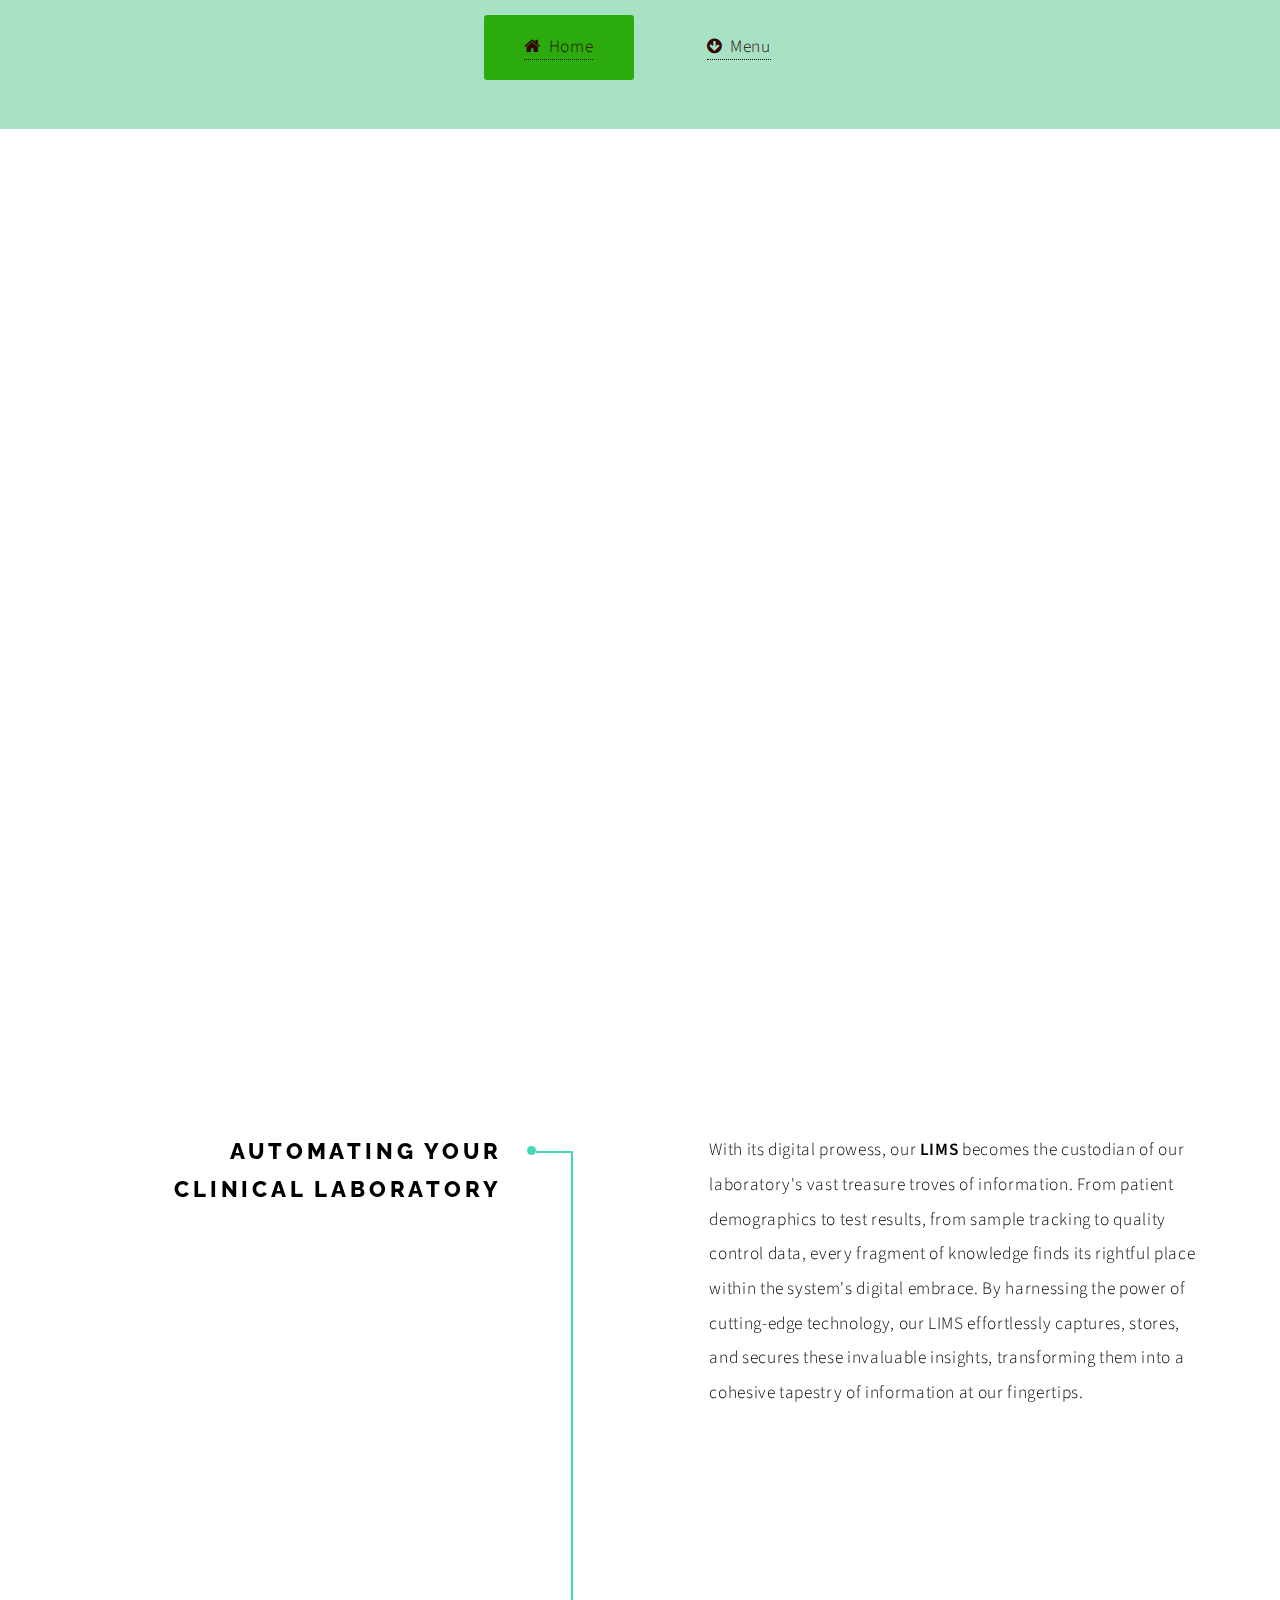
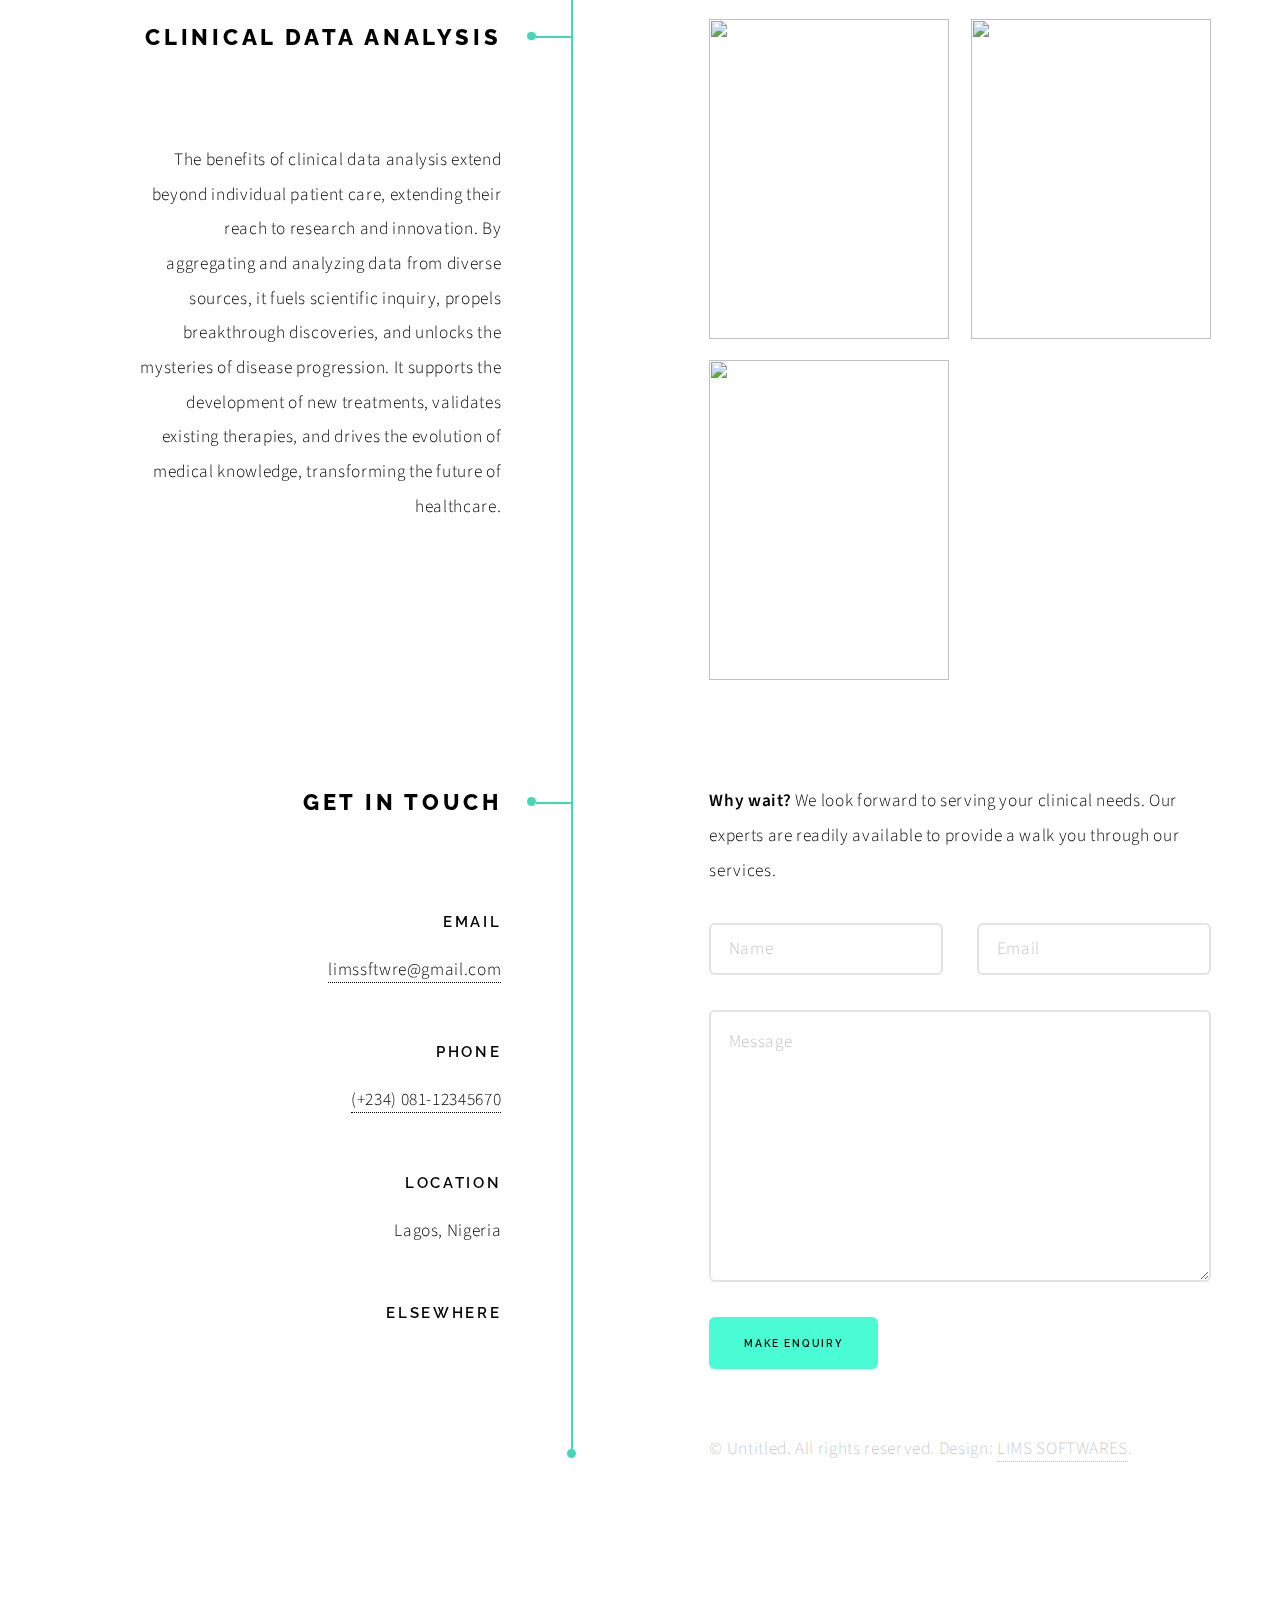
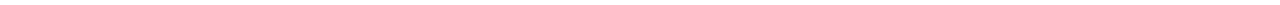
==== commit a01cadcb: "updates" ====
--- a/index.html
+++ b/index.html
@@ -25,12 +25,49 @@
 						<ul>
 							<li><a href="#">Register</a></li>
 							<li><a href="#">Sign In</a></li>
-							<li><a href="#">Staff</a></li>
+							<li><a href="#"onclick="document.getElementById('id01').style.display='block'">Staff Login</a>
+								<!-- Button to open the modal login form -->
+									
+
+									<!-- The Modal -->
+									<div id="id01" class="modal">
+									<span onclick="document.getElementById('id01').style.display='none'"
+									class="close" title="Close Modal">&times;</span>
+
+									<!-- Modal Content -->
+									<form class="modal-content animate" action="/action_page.php">
+										<div class="imgcontainer">
+										<img src="images/gallery/thumbs/Avatar.JPG" alt="Avatar" class="avatar">
+										</div>
+
+										<div class="container">
+										<label for="uname"><b>Username</b></label>
+										<input type="text" placeholder="Enter Username" name="uname" required>
+
+										<label for="psw"><b>Password</b></label>
+										<input type="password" placeholder="Enter Password" name="psw" required>
+
+										<button type="submit">Login</button>
+										<label>
+											<input type="checkbox" checked="checked" name="remember"> Remember me
+										</label>
+										</div>
+
+										<div class="container" style="background-color:#f1f1f1">
+										<button type="button" onclick="document.getElementById('id01').style.display='none'" class="cancelbtn">Cancel</button>
+										<span class="psw">Forgot <a href="#">password?</a></span>
+										</div>
+									</form>
+									</div>
+							</li>
+							
 						</ul>
 					</div>
 				</li>
 		</ul>
 	</div>
+
+	
 
 		<!-- Wrapper -->
 			<div id="wrapper">
@@ -363,7 +400,7 @@
 									</div>
 								</div>
 								<ul class="actions">
-									<li><input type="submit" value="Book Appointment" class="button primary" /></li>
+									<li><input type="submit" value="Make Enquiry" class="button primary" /></li>
 								</ul>
 							</form>
 						</div>
--- a/assets/css/main.css
+++ b/assets/css/main.css
@@ -2,8 +2,6 @@
 @import url("https://fonts.googleapis.com/css?family=Source+Sans+Pro:300,600,700,300i,600i,700i|Raleway:600,800");
 
 /*
-	Paradigm Shift by HTML5 UP
-	html5up.net | @ajlkn
 	Free for personal and commercial use under the CCA 3.0 license (html5up.net/license)
 */
 
@@ -1837,7 +1835,7 @@
 		color: #fff;
 	}
 	.menu-bar ul li {
-		width: 120px;
+		width: 150px;
 		margin: 15px;
 		padding: 15px;
 	}
@@ -1857,7 +1855,7 @@
 	}
 	.menu-bar ul li:hover .sub-menu-1 {
 		display: block;
-		position: absolute;
+		position: relative;
 		background: rgb(0,100, 0);
 		margin-top: 15px;
 		margin-left: -15px;
@@ -1880,6 +1878,63 @@
 	.menu-bar ul li:hover .sub-menu-1 ul li a:hover {
 		color: #b2ff00;
 	}
+
+	/* The Modal (background) */
+.modal {
+	display: none; /* Hidden by default */
+	position: fixed; /* Stay in place */
+	z-index: 1; /* Sit on top */
+	left: 0;
+	top: 0;
+	width: 100%; /* Full width */
+	height: 100%; /* Full height */
+	overflow: auto; /* Enable scroll if needed */
+	background-color: rgb(0,0,0); /* Fallback color */
+	background-color: rgba(0,0,0,0.4); /* Black w/ opacity */
+	padding-top: 60px;
+  }
+  
+  /* Modal Content/Box */
+  .modal-content {
+	background-color: #fefefe;
+	margin: 5px auto; /* 15% from the top and centered */
+	border: 1px solid #888;
+	width: 80%; /* Could be more or less, depending on screen size */
+  }
+  
+  /* The Close Button */
+  .close {
+	/* Position it in the top right corner outside of the modal */
+	position: absolute;
+	right: 25px;
+	top: 0;
+	color: #000;
+	font-size: 35px;
+	font-weight: bold;
+  }
+  
+  /* Close button on hover */
+  .close:hover,
+  .close:focus {
+	color: red;
+	cursor: pointer;
+  }
+  
+  /* Add Zoom Animation */
+  .animate {
+	-webkit-animation: animatezoom 0.6s;
+	animation: animatezoom 0.6s
+  }
+  
+  @-webkit-keyframes animatezoom {
+	from {-webkit-transform: scale(0)}
+	to {-webkit-transform: scale(1)}
+  }
+  
+  @keyframes animatezoom {
+	from {transform: scale(0)}
+	to {transform: scale(1)}
+  }
 
 /* Box */
 
@@ -3936,4 +3991,4 @@
 			padding: 4rem;
 		}
 
-	}+	}
